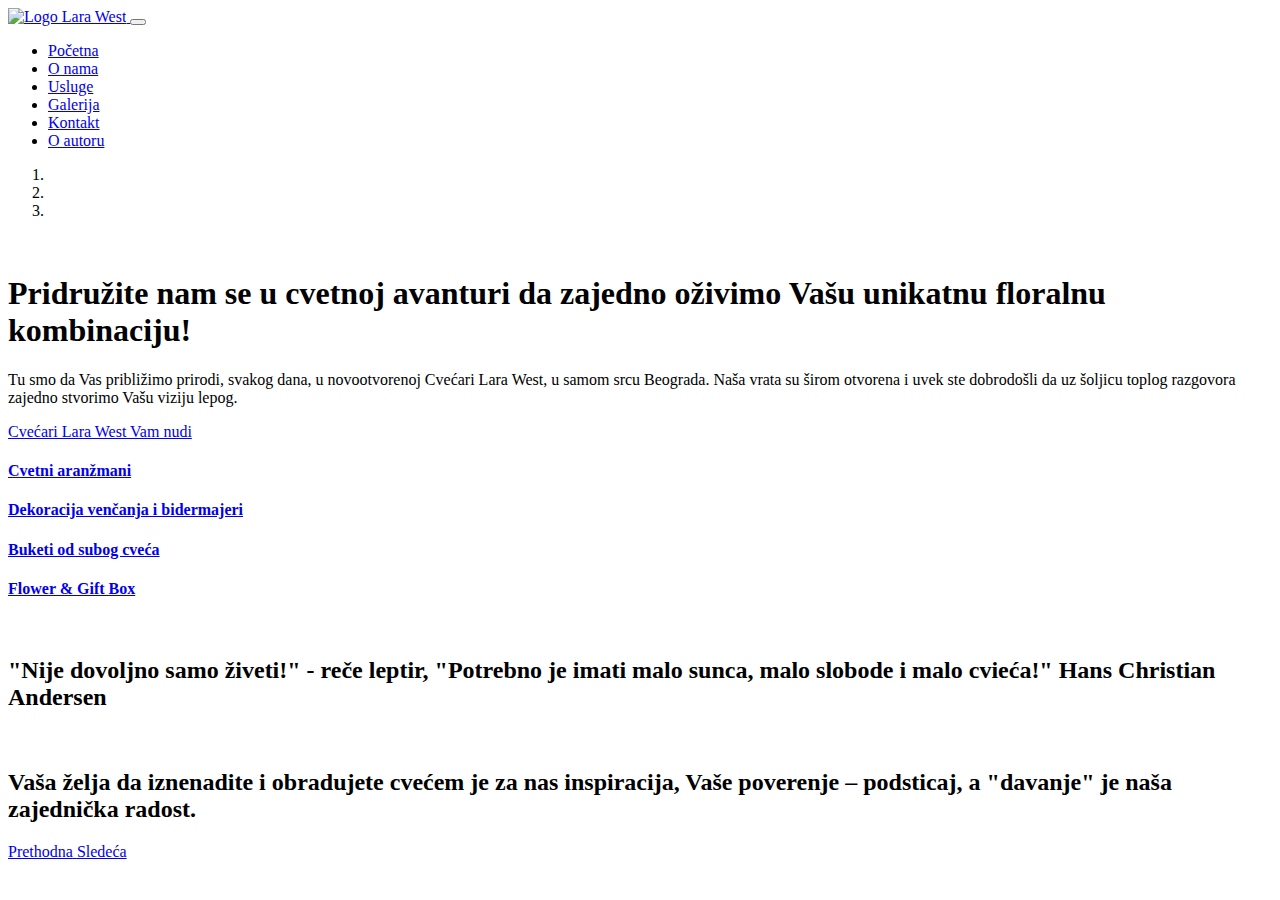
==== index.html @ 6ae7d9fc "Add files via upload" ====
<!DOCTYPE html>
<html lang = "sr">
    <head>
        <!-- {meta tags} -->
		<meta charset = "utf-8" />
		<meta name = "viewport" content = "width = device-width, initial-scale = 1.0" />
		<meta name = "description" content = "Pridružite nam se u cvetnoj avanturi da zajedno oživimo Vašu unikatnu floralnu kombinaciju koja će preneti Vašu poruku." />
		<meta name = "keywords" content = "Lara West, cvećara, cveće, Beograd, dekoracija, buketi" /> 
		<meta name = "author" content = "Jovana Kurtić" />
		<!-- Shortcut Icon -->
		<link rel = "shortcut icon" href = "assets/img/shortcut-icon.ico" />
        <!-- Bootstrap CSS -->
        <link rel = "stylesheet" href = "https://cdn.jsdelivr.net/npm/bootstrap@4.5.3/dist/css/bootstrap.min.css" integrity = "sha384-TX8t27EcRE3e/ihU7zmQxVncDAy5uIKz4rEkgIXeMed4M0jlfIDPvg6uqKI2xXr2" crossorigin = "anonymous" />
		<!-- Template CSS -->
		<link rel = "stylesheet" type = "text/css" href = "assets/css/style.css" />
		<link rel = "stylesheet" type = "text/css" href = "assets/css/responsive.css" />
		<!-- Title -->
		<title>Cvećara Lara West: Početna</title>
    </head>
    <body>
		<!-- Header -->
		<header id = "header" class = "w-100 position-absolute z-index2">
			<div class = "navbar navbar-inverse d-flex flex-row flex-wrap align-items-center justify-content-center" role = "navigation">
				<div class = "navbar-header position-relative d-flex flex-row align-items-center justify-content-between">
					<a class = "position-absolute navbar-brand" href = "#">
						<img src = "assets/img/logo.png" alt = "Logo Lara West" />
					</a>
					<button type = "button" class = "d-none navbar-toggle" data-toggle = "collapse" data-target = "#menu">    
						<span class = "navbar-toggler-icon"></span>
					</button>    
				</div>
				<div id = "menu" class = "d-block navbar-collapse collapse w-100 h-100 d-flex flex-row align-items-center justify-content-center show">
					<ul class = "navbar-nav nav w-100 h-100 d-flex flex-row flex-wrap align-items-center justify-content-center font-weight-bold text-center">
						<li class = "nav-item"><a class = "nav-link" href = "#">Početna</a>
						<li class = "nav-item mx-4 mx-md-5"><a class = "nav-link" href = "o-nama.html">O nama</a>
					  	<li class = "nav-item"><a class = "nav-link" href = "usluge.html">Usluge</a></li>
					  	<li class = "nav-item mx-4 mx-md-5"><a class = "nav-link" href = "galerija.html">Galerija</a></li>
						<li class = "nav-item mr-4 mr-md-5"><a class = "nav-link" href = "kontakt.html">Kontakt</a>
						<li class = "nav-item"><a class = "nav-link" target = "_blank" href = "https://jovana49.github.io/JovanaKurtic/">O autoru</a>
					</ul>
				</div>
			</div>
		</header>

		<!-- Slajder -->
		<main class = "w-100 p-0">
			<div id = "carouselExampleCaptions" class = "carousel slide" data-ride = "carousel">
				<ol class = "carousel-indicators">
					<li data-target = "#carouselExampleCaptions" data-slide-to = "0" class = "active"></li>
				  	<li data-target = "#carouselExampleCaptions" data-slide-to = "1" class = "mx-3"></li>
				  	<li data-target = "#carouselExampleCaptions" data-slide-to = "2"></li>
				</ol>
				<div class = "carousel-inner">
					<!-- Slide 1 -->
				  	<div class = "carousel-item active">
						<img src = "assets/img/slide1.jpg" class = "d-block img-fluid" alt = "" />
						<div class = "carousel-caption">
							<h1 class = "DancingScript black font-60">Pridružite nam se u cvetnoj avanturi da zajedno oživimo Vašu unikatnu floralnu kombinaciju!</h1>
							<p class = "black font-21">Tu smo da Vas približimo prirodi, svakog dana, u novootvorenoj Cvećari Lara West, u samom srcu Beograda. Naša vrata su širom otvorena i uvek ste dobrodošli da uz šoljicu toplog razgovora zajedno stvorimo Vašu viziju lepog.</p>
							<p>
								<a class = "btn font-weight-bold font-21" data-toggle = "collapse" href = "#collapseExample" role = "button" aria-expanded = "false" aria-controls = "collapseExample">Cvećari Lara West Vam nudi</a>
							</p>
							<div class = "collapse position-relative" id = "collapseExample">
								<div class = "card card-body bg-transparent">
									<div class = "container-fluid">
										<section class = "row-12 d-flex flex-row flex-wrap align-items-center justify-content-center">
											<article class = "col-12 col-md-10 col-lg-3">
												<a class = "h-100 d-flex flex-row align-items-center justify-content-center" href = "usluge.html">
													<h4 class = "w-100">Cvetni aranžmani</h4>
												</a>
											</article>
											<article class = "col-12 col-md-10 col-lg-3">
												<a class = "h-100 d-flex flex-row align-items-center justify-content-center" href = "usluge.html">
													<h4 class = "w-100">Dekoracija venčanja i bidermajeri</h4>
												</a>
											</article>
											<article class = "col-12 col-md-10 col-lg-3">
												<a class = "h-100 d-flex flex-row align-items-center justify-content-center" href = "usluge.html">
													<h4 class = "w-100">Buketi od subog cveća</h4>
												</a>
											</article>
											<article class = "col-12 col-md-10 col-lg-3">
												<a class = "position-relative h-100 d-flex flex-row align-items-center justify-content-center" href = "usluge.html">
													<h4 class = "w-100 my-0">Flower &#38; Gift Box</h4>
												</a>
											</article>
										</section>
									</div>	
								</div>
							</div>
						</div>
				  	</div>
					<!-- Slide 2 -->
					<div class = "carousel-item">
						<img src = "assets/img/slide2.jpg" class = "d-block img-fluid" alt = "" />
						<div class = "carousel-caption">
							<h2>
								<span class = "blockquote black font-30">"Nije dovoljno samo živeti!" - reče leptir, "Potrebno je imati malo sunca, malo slobode i malo cvieća!"</span>
								<span class = "blockquote-footer mt-2 DancingScript black font-50">Hans Christian Andersen</span>
							</h2>
						</div>
					</div>
					<!-- Slide 3 -->
					<div class = "carousel-item">
						<img src = "assets/img/slide3.jpg" class = "d-block img-fluid" alt = "" />
						<div class = "carousel-caption">
							<h2 class = "black DancingScript font-60">Vaša želja da iznenadite i obradujete cvećem je za nas inspiracija, Vaše poverenje – podsticaj, a "davanje" je naša zajednička radost.</h2>
						</div>
					</div>
				</div>
				<a class = "carousel-control-prev" href = "#carouselExampleCaptions" role = "button" data-slide = "prev">
				  	<span class = "carousel-control-prev-icon" aria-hidden = "true"></span>
				  	<span class = "sr-only">Prethodna</span>
				</a>
				<a class = "carousel-control-next" href = "#carouselExampleCaptions" role = "button" data-slide = "next">
				  	<span class = "carousel-control-next-icon" aria-hidden = "true"></span>
				  	<span class = "sr-only">Sledeća</span>
				</a>
			</div>
		</main>

        <!-- Bootstrap JavaScript -->
        <script src = "https://code.jquery.com/jquery-3.5.1.slim.min.js" integrity = "sha384-DfXdz2htPH0lsSSs5nCTpuj/zy4C+OGpamoFVy38MVBnE+IbbVYUew+OrCXaRkfj" crossorigin = "anonymous"></script>
        <script src = "https://cdn.jsdelivr.net/npm/bootstrap@4.5.3/dist/js/bootstrap.bundle.min.js" integrity = "sha384-ho+j7jyWK8fNQe+A12Hb8AhRq26LrZ/JpcUGGOn+Y7RsweNrtN/tE3MoK7ZeZDyx" crossorigin = "anonymous"></script>
    </body>
</html>
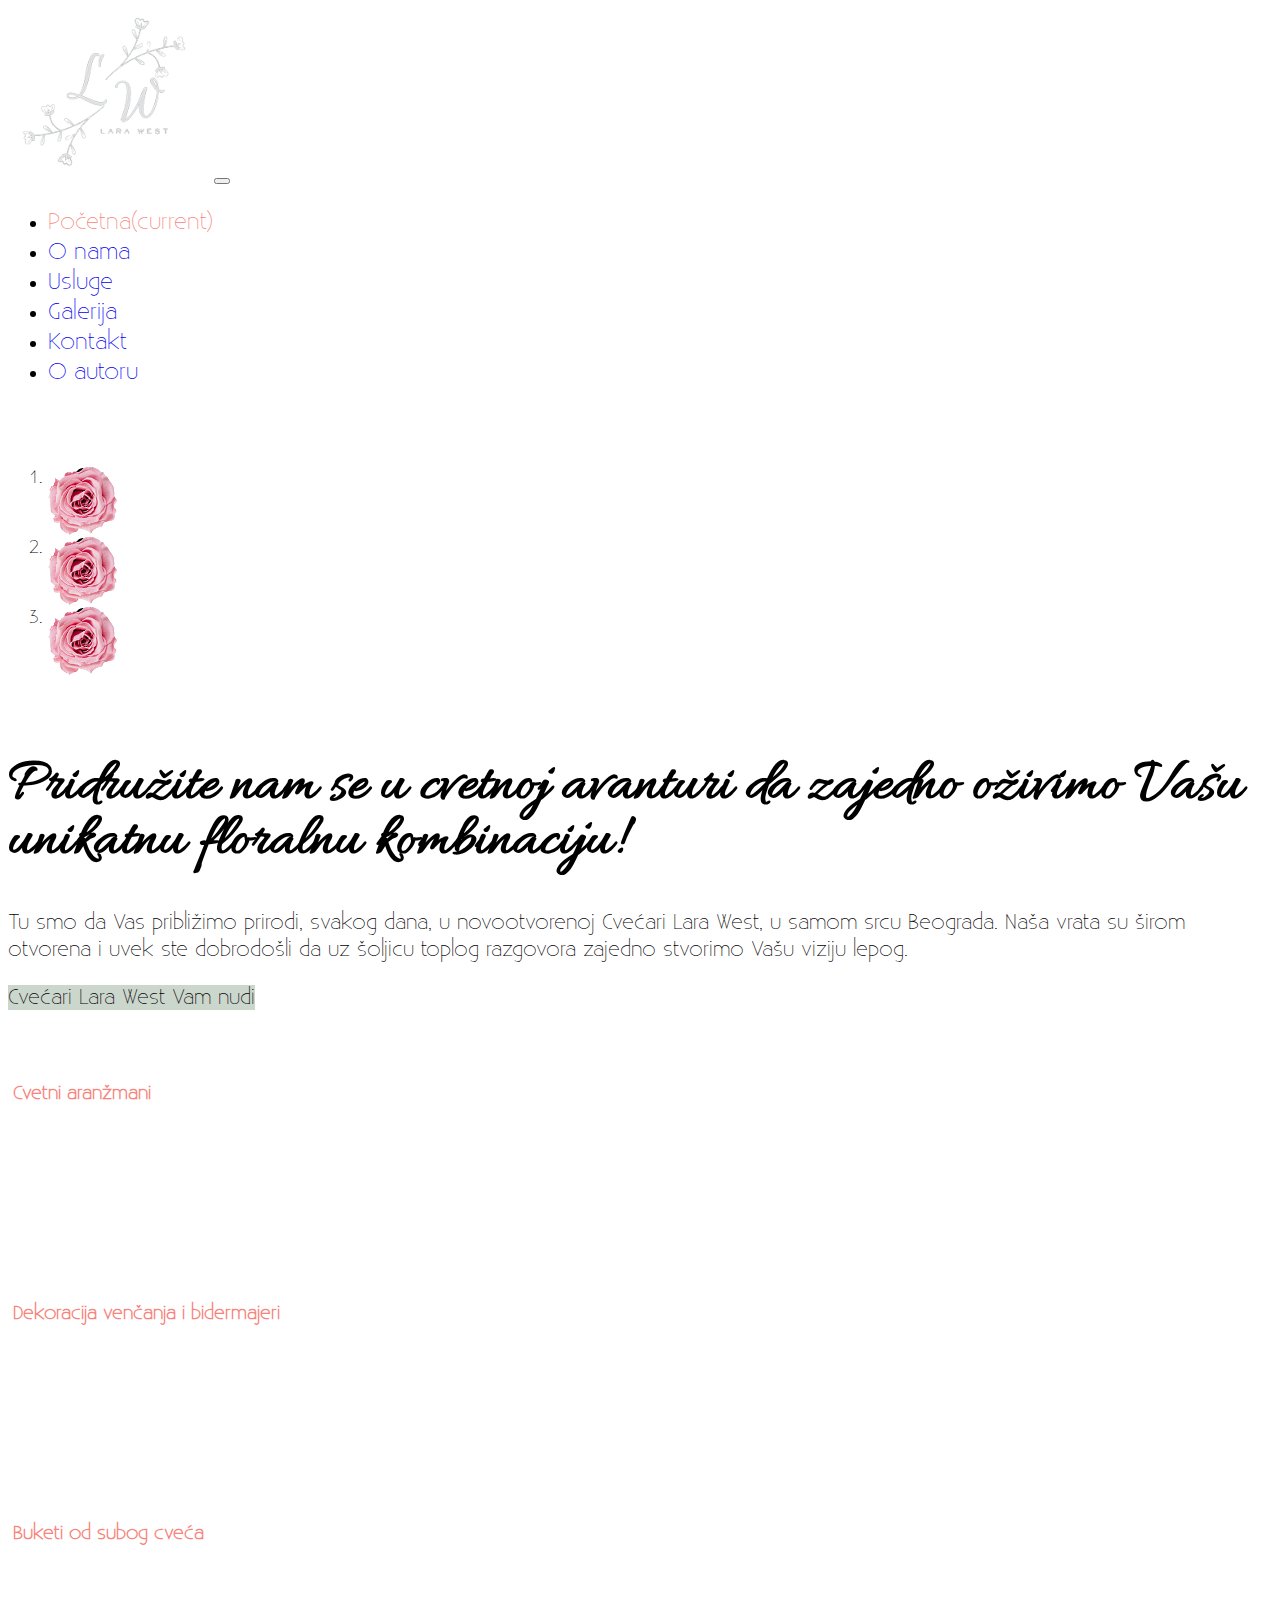
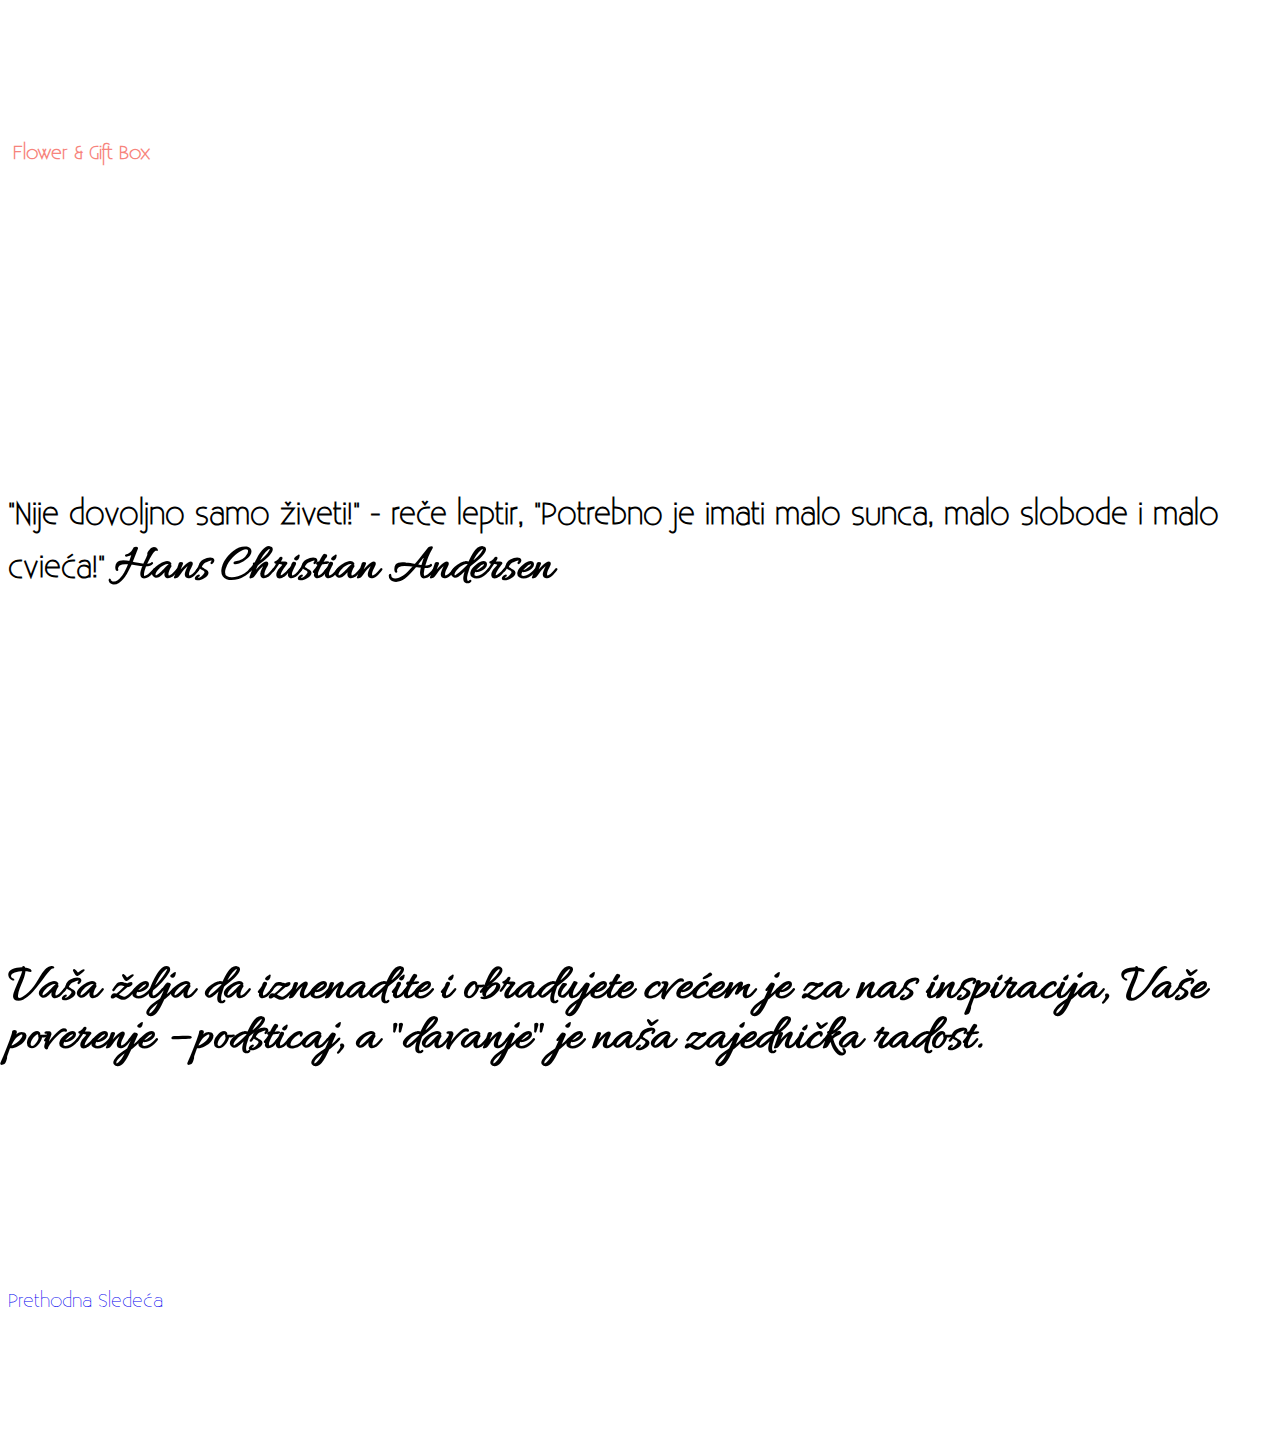
==== commit 7d9201bb: "Add files via upload" ====
--- a/index.html
+++ b/index.html
@@ -19,29 +19,39 @@
     </head>
     <body>
 		<!-- Header -->
-		<header id = "header" class = "w-100 position-absolute z-index2">
-			<div class = "navbar navbar-inverse d-flex flex-row flex-wrap align-items-center justify-content-center" role = "navigation">
-				<div class = "navbar-header position-relative d-flex flex-row align-items-center justify-content-between">
-					<a class = "position-absolute navbar-brand" href = "#">
-						<img src = "assets/img/logo.png" alt = "Logo Lara West" />
-					</a>
-					<button type = "button" class = "d-none navbar-toggle" data-toggle = "collapse" data-target = "#menu">    
-						<span class = "navbar-toggler-icon"></span>
-					</button>    
-				</div>
-				<div id = "menu" class = "d-block navbar-collapse collapse w-100 h-100 d-flex flex-row align-items-center justify-content-center show">
-					<ul class = "navbar-nav nav w-100 h-100 d-flex flex-row flex-wrap align-items-center justify-content-center font-weight-bold text-center">
-						<li class = "nav-item"><a class = "nav-link" href = "#">Početna</a>
-						<li class = "nav-item mx-4 mx-md-5"><a class = "nav-link" href = "o-nama.html">O nama</a>
-					  	<li class = "nav-item"><a class = "nav-link" href = "usluge.html">Usluge</a></li>
-					  	<li class = "nav-item mx-4 mx-md-5"><a class = "nav-link" href = "galerija.html">Galerija</a></li>
-						<li class = "nav-item mr-4 mr-md-5"><a class = "nav-link" href = "kontakt.html">Kontakt</a>
-						<li class = "nav-item"><a class = "nav-link" target = "_blank" href = "https://jovana49.github.io/JovanaKurtic/">O autoru</a>
+		<header class = "container-fluid px-0 pb-1 pb-lg-0">
+			<nav class = "navbar navbar-expand-lg navbar-light">
+				<a class = "navbar-brand ml-5 mt-3" href = "index.html">
+					<img src = "assets/img/logo.png" alt = "Logo Lara West" class = "img-fluid logo" />
+				</a>
+				<button class = "navbar-toggler" type = "button" data-toggle = "collapse" data-target = "#navbarNav" aria-controls = "navbarNav" aria-expanded = "false" aria-label = "Toggle navigation">
+					<span class = "navbar-toggler-icon"></span>
+				</button>
+				<div class = "collapse navbar-collapse" id = "navbarNav">
+					<ul class = "navbar-nav ml-auto pr-0 pr-lg-5 text-center">
+						<li class = "nav-item active">
+							<a class = "nav-link font-weight-bold" href = "#">Početna<span class = "sr-only">(current)</span></a>
+						</li>
+						<li class = "nav-item m-0 mx-lg-4">
+							<a class = "nav-link font-weight-bold" href = "o-nama.html">O nama</a>
+						</li>
+						<li class = "nav-item">
+							<a class = "nav-link font-weight-bold" href = "usluge.html">Usluge</a>
+						</li>
+						<li class = "nav-item m-0 mx-lg-4">
+							<a class = "nav-link font-weight-bold" href = "galerija.html">Galerija</a>
+						</li>
+						<li class = "nav-item">
+							<a class = "nav-link font-weight-bold" href = "kontakt.html">Kontakt</a>
+						</li>
+						<li class = "nav-item m-0 mx-lg-4">
+							<a class = "nav-link font-weight-bold" href = "https://jovana49.github.io/JovanaKurtic/">O autoru</a>
+						</li>
 					</ul>
 				</div>
-			</div>
+			</nav>
 		</header>
-
+		
 		<!-- Slajder -->
 		<main class = "w-100 p-0">
 			<div id = "carouselExampleCaptions" class = "carousel slide" data-ride = "carousel">
@@ -53,12 +63,12 @@
 				<div class = "carousel-inner">
 					<!-- Slide 1 -->
 				  	<div class = "carousel-item active">
-						<img src = "assets/img/slide1.jpg" class = "d-block img-fluid" alt = "" />
+						<img src = "assets/img/slide1.png" class = "d-block img-fluid" alt = "" />
 						<div class = "carousel-caption">
 							<h1 class = "DancingScript black font-60">Pridružite nam se u cvetnoj avanturi da zajedno oživimo Vašu unikatnu floralnu kombinaciju!</h1>
 							<p class = "black font-21">Tu smo da Vas približimo prirodi, svakog dana, u novootvorenoj Cvećari Lara West, u samom srcu Beograda. Naša vrata su širom otvorena i uvek ste dobrodošli da uz šoljicu toplog razgovora zajedno stvorimo Vašu viziju lepog.</p>
 							<p>
-								<a class = "btn font-weight-bold font-21" data-toggle = "collapse" href = "#collapseExample" role = "button" aria-expanded = "false" aria-controls = "collapseExample">Cvećari Lara West Vam nudi</a>
+								<a class = "btn btn-outline-light black font-weight-bold font-21" data-toggle = "collapse" href = "#collapseExample" role = "button" aria-expanded = "false" aria-controls = "collapseExample">Cvećari Lara West Vam nudi</a>
 							</p>
 							<div class = "collapse position-relative" id = "collapseExample">
 								<div class = "card card-body bg-transparent">
--- a/assets/css/style.css
+++ b/assets/css/style.css
@@ -0,0 +1,387 @@
+@import url('https://fonts.googleapis.com/css2?family=Allura&display=swap');
+
+@font-face {
+    src: url('../font/Existence-Light.otf');
+    font-family: ExistenceLight;
+}
+
+:root {
+    --black: rgb(0, 0, 0);
+    --grey: rgb(203, 214, 204);
+    --rose: rgb(247, 172, 153);
+    --green: rgb(153, 191, 163);
+    --green1: rgb(101, 148, 119);
+    --rose1: rgb(247, 132, 124);
+    --transparent: rgba(255, 255, 255, 0.8);
+}
+
+body {
+    font-family: ExistenceLight;
+    font-size: 19px;
+    font-weight: 500;
+}
+
+.DancingScript {
+    font-family: 'Allura', cursive;
+}
+
+a {
+    text-decoration: none !important;
+}
+
+.black {
+    color: var(--black);
+}
+
+.green {
+    color: var(--green);
+}
+
+.green:hover {
+    color: var(--green1);
+}
+
+.link-color:hover {
+    color: var(--rose);
+}
+
+.link-color {
+    color: var(--rose1);
+}
+
+.font-21 {
+    font-size: 21px;
+}
+
+.font-23 {
+    font-size: 23px;
+}
+
+.font-30 {
+    font-size: 30px;
+}
+
+.font-32 {
+    font-size: 32px;
+}
+
+.font-50 {
+    font-size: 50px;
+}
+
+.font-60 {
+    font-size: 60px;
+}
+
+.font-85 {
+    font-size: 85px;
+}
+
+.background {
+    background-repeat: no-repeat;
+    background-position: center;
+    background-size: cover;
+}
+
+.w-95 {
+    width: 95%;
+}
+
+.w-90 {
+    width: 90%;
+}
+
+.w-85 {
+    width: 85%;
+} 
+
+body > main, #contact {
+    padding-top: 40px !important;
+    padding-bottom: 120px;
+}
+
+#services h4 {
+    line-height: 45px;
+}
+
+/* Header */
+
+.logo {
+    width: 200px !important;
+}
+
+ul.ul-font a { 
+    font-size: 25px !important;
+}
+
+.nav-item > a {
+    font-size: 23px !important;
+}
+
+.navbar-collapse > .navbar-nav * {
+    padding: 0 !important;
+}
+
+li.active a, li.nav-item a:hover {
+    color: var(--rose1) !important;
+}
+
+/* Početna */
+
+h1 {
+    line-height: 55px;
+}
+
+.carousel-item > img {
+    height: 100vh;
+}
+
+.carousel .btn {
+    background-color: var(--grey) !important;
+}
+
+.carousel .btn:hover, .carousel article a {
+    color: var(--rose1) !important;
+}
+
+.carousel article a:hover h4 {
+    color: var(--green);
+}
+
+.carousel-item:first-child .carousel-caption {
+    margin-bottom: 15vh;
+}
+
+.carousel-item:last-child .carousel-caption h2 {
+    line-height: 55px;
+} 
+
+.carousel-item:nth-child(2) .carousel-caption, .carousel-item:last-child .carousel-caption  {
+    margin-bottom: 33vh;
+} 
+
+.carousel-indicators li, .icon {
+    width: 70px;
+    height: 70px;
+    background-image: url('../img/slider-indicators.png');
+    background-size: cover;
+    background-color: transparent;
+}
+
+.card-body article {
+    height: 220px !important;
+    padding: 0 5px !important;
+}
+
+.card-body a {
+    padding: 20px;
+}
+
+.card-body article h4 {
+    margin-bottom: 0 !important;
+}
+
+.blockquote {
+    line-height: 43px;
+}
+
+.blockquote-footer2 {
+    font-size: 25px;
+}
+
+/* O nama */
+
+header > h2 {
+    color: var(--grey);
+    top: -60px;
+}
+
+header > h3 {
+    line-height: 45px !important;
+}
+
+main > section > header {
+    margin-bottom: 70px;
+}
+
+.rose-1::before {
+    width: 250px;
+    height: 150px;
+    content: "";
+    margin: 0 auto 40px;
+    display: block;
+    background-image: url('../img/ruza1.png');
+    background-repeat: no-repeat;
+    background-position: center;
+    background-size: cover;
+}
+
+.rose-2::before {
+    width: 120px;
+    height: 120px;
+    content: "";
+    margin-bottom: 55px;
+    display: block;
+    background-image: url('../img/ruza2.png');
+    background-repeat: no-repeat;
+    background-position: center;
+    background-size: cover;
+}
+
+figcaption > p {
+    font-size: 38px;
+}
+
+.bottom-1 {
+    bottom: 4vh;
+}
+
+.bottom-2 {
+    bottom: 28vh;
+}
+
+.right {
+    right: 15%;
+}
+
+.left {
+    left: 10%;
+}
+
+p.font-32 {
+    line-height: 27px;
+}
+
+.divider {
+    padding: 40px 0 20px !important;
+    background-image: url('../img/divider.jpg');
+    background-attachment: fixed;
+}
+
+.divider::before, .divider::after {
+    width: 80%;
+    height: 1px;
+    position: relative;
+    content: "";
+    display: block;
+    background-color: var(--black);
+}
+
+.divider::before {
+    top: -60px;
+} 
+
+.divider::after {
+    bottom: -40px;
+}
+
+.leaf {
+    width: 100px;
+    height: 100px;
+    top: 23%;
+    right: -35px;
+    background-image: url('../img/list.png');
+    background-size: 100px 100px !important;
+}
+
+/* Usluge */
+
+#services > article > * {
+    height: 400px;
+}
+
+#services > article {
+    margin-bottom: 5px;
+}
+
+#services > article p.w-95 {
+    font-size: 21px !important;
+}
+
+#services img {
+    width: 90%;
+}
+
+#services > article:last-child {
+    margin-bottom: 0;
+}
+
+.modal-content {
+    background-color: var(--transparent); 
+}
+
+h5.modal-title {
+    font-size: 30px !important;
+    color: var(--rose1);
+}
+
+#services button {
+    background-color: var(--green);
+}
+
+button.close {
+    font-size: 30px !important;
+    background-color: transparent !important;
+}
+
+/* Galerija */
+
+.margin-left {
+    margin-left: 20%;
+}
+
+.top-left {
+    left: -5%;
+    top: 22%;
+    width: 27% !important;
+    background-image: url('../img/pink.png');
+    background-size: 100%;
+}
+
+.top-left > h5 {
+    line-height: 55px;
+}
+
+.gallery-text {
+    font-size: 26px;
+    line-height: 34px;
+}
+
+.border {
+    border-width: 2px !important;
+}
+
+/* Kontakt */
+
+textarea {
+    height: 180px !important;
+}
+
+form > button {
+    width: 120px !important;
+}
+
+/* Footer */
+
+footer {
+    background-color: var(--grey);
+}
+
+footer.footer1 .font-21 {
+    font-size: 21x !important;
+}
+
+footer.footer1 a {
+    font-size: 20.5px !important;
+}
+
+form button {
+    background-color: var(--green) !important;
+}
+
+textarea:active, input:active, textarea:focus, input:focus {
+    outline:0px !important;
+    -webkit-appearance:none;
+    box-shadow: none !important;
+    border-color: var(--green) !important;
+}--- a/assets/css/responsive.css
+++ b/assets/css/responsive.css
@@ -0,0 +1,405 @@
+@media screen and (max-width: 1700px) {
+    .font-23 {
+        font-size: 21px !important;
+    }
+}
+
+@media screen and (max-width: 1510px) {
+    .bottom-1 {
+        bottom: 2vh;
+    }
+
+    .bottom-2 {
+        bottom: 20vh;
+    }
+}
+
+@media screen and (max-width: 1450px) {
+    .left {
+        left: 3%;
+    }
+
+    .bottom-2 {
+        bottom: 15vh;
+    }
+
+    .top-left {
+        top: 12%;
+    }
+
+    .top-left > h5 {
+        font-size: 60px;
+        line-height: 45px;
+    }
+
+    .gallery-text {
+        font-size: 24px;
+        line-height: 30px;
+    }
+}
+
+@media screen and (max-width: 1350px) {
+    .carousel-item:last-child .carousel-caption  {
+        margin-bottom: 25vh;
+    } 
+}
+
+@media screen and (max-width: 1300px) {
+    .carousel-inner .collapse, .card {
+        width: 80vw !important;
+    }
+
+    .carousel-inner .collapse {
+        left: -5vw;
+    }
+
+    .carousel-item:last-child .carousel-caption > h2 {
+        font-size: 50px !important;
+        line-height: 50px;
+    } 
+}
+
+@media screen and (max-width: 1200px) {
+    .rose-2 {
+        top: -50px;
+    }
+
+    .rose-1 > p {
+        font-size: 27px !important;
+    }
+
+    .bg-color2 {
+        background-color:  rgb(235, 240, 237);
+    }
+
+    .bg-color1 {
+        background-color: rgb(153, 191, 163);
+    }
+
+    #services > article > * {
+        height: 450px;
+    }
+
+    .margin-top {
+        margin-top: 50px;
+    }
+}
+
+@media screen and (max-width: 992px) {
+    .nav-item > a {
+        font-size: 20px !important;
+    }
+
+    .card-body article {
+        height: auto !important;
+    }
+
+    .bottom-2 {
+        bottom: 10vh;
+    }
+
+    .right {
+        right: 5%;
+    }
+    
+    .left {
+        left: 3%;
+    }
+
+    .margin-left {
+        margin-left: 0;
+    }
+
+    .top-left {
+        width: 55% !important;
+        position: relative !important;
+        top: 0;
+        left: 0;
+    }
+
+    .top-left > h5 {
+        font-size: 50px;
+        line-height: 37px;
+    }
+}
+
+@media screen and (max-width: 900px) {
+    #services > article > * {
+        height: 400px;
+    }
+
+    #services > article p.w-95 {
+        width: 100% !important;
+        font-size: 19px !important;
+    }
+
+    .rose-1 > p {
+        font-size: 25px !important;
+    }
+
+    form button {
+        font-size: 19px !important;
+    }
+}
+
+@media screen and (max-width: 850px) {
+    h1 {
+        font-size: 50px !important;
+        line-height: 50px;
+    }
+}
+
+@media screen and (max-width: 800px) {
+    #services .btn-outline-light {
+        font-size: 19px;
+    }
+}
+
+@media screen and (max-width: 768px) {
+    .d-none {
+        display: none !important;
+    }
+
+    main > section > header {
+        margin-bottom: 50px;
+    }
+
+    #services > article {
+        margin-bottom: 0;
+    }
+
+    #services > article > :nth-child(2), #services > article > :nth-child(3) {
+        height: 300px;
+    }
+
+    #services > article > :first-child, #services > article > :last-child {
+        height: auto;
+    }
+
+    .rose-2 {
+        top: 0;
+    }
+
+    figure.col-md-5 {
+        width: 80% !important;
+    }
+
+    figure.col-md-5 > .right {
+        right: 5% !important;
+    }
+
+    #services img {
+        width: 80%;
+        margin: 20px 0 !important;
+    }
+
+    .bottom-2 {
+        bottom: 18vh;
+    }
+
+    .right {
+        right: 30%;
+    }
+    
+    .left {
+        left: 25%;
+    }
+
+    label {
+        font-size: 17px;
+    }
+}
+
+@media screen and (max-width: 695px) {
+    .carousel-item:nth-child(2) .carousel-caption, .carousel-item:last-child .carousel-caption  {
+        margin-bottom: 25vh;
+    }
+
+    .blockquote-2 {
+        line-height: 40px;
+        font-size: 43px !important;
+    }
+
+    .blockquote-footer2 {
+        font-size: 20px;
+    }
+}
+
+@media screen and (max-width: 640px) {
+    .top-left {
+        width: 90% !important;
+    }
+
+    #about-us .row-12 {
+        width: 85% !important;
+    }
+
+    .carousel-item:last-child .carousel-caption h2 {
+        line-height: 50px;
+        font-size: 50px !important;
+    } 
+}
+
+@media screen and (max-width: 600px) {
+    #contact h4 {
+        line-height: 40px;
+        font-size: 42px !important;
+    }
+
+    .rose-1 > p {
+        font-size: 21px !important;
+    }
+
+    .carousel-item:nth-child(2) .carousel-caption {
+        margin-bottom: 30vh;
+    }
+
+    .carousel-item:nth-child(2) .carousel-caption h2 .blockquote {
+        font-size: 26px !important;
+    } 
+
+    .carousel-item:nth-child(2) .carousel-caption h2 .blockquote-footer {
+        font-size: 40px !important;
+    } 
+
+    .gallery-text {
+        font-size: 22px;
+        line-height: 30px;
+    }
+
+    .gallery-text > span {
+        font-size: 45px !important;
+    }
+
+    footer.footer1 a {
+        font-size: 19px !important;
+    }
+}
+
+@media screen and (max-width: 580px) {
+    .modal-content {
+        width: 85vw !important;
+        margin: 0 auto;
+    }
+
+    footer p.font-21, footer.footer1 .font-21 {
+        font-size: 19px !important;
+    }
+}
+
+@media screen and (max-width: 556px) {
+    .font-85 {
+        font-size: 70px !important;
+    }
+
+    h3.font-60 {
+        font-size: 45px !important;
+    }
+
+    header > h2 {
+        top: -50px;
+    }
+
+    .font-23 {
+        width: 100% !important;
+        font-size: 18px !important;
+    }
+}
+
+@media screen and (max-width: 500px) {
+    #services {
+        width: 90% !important;
+    }
+
+    #services > article > :nth-child(2), #services > article > :nth-child(3) {
+        height: auto !important;
+        padding: 50px 10px;
+    }
+
+    #services img {
+        width: 100%;
+    }
+
+    footer .nav {
+        flex-direction: column !important;
+    }
+
+    footer .nav li {
+        margin: 0 !important;
+    }
+
+    footer.footer1 a, footer a {
+        font-size: 17px !important;
+    }
+}
+
+@media screen and (max-width: 500px) {
+    .navbar-brand {
+        margin-left: 20px !important;
+    }
+
+    .carousel-item:last-child .carousel-caption {
+        margin-bottom: 20vh;
+    } 
+
+    .carousel-item:last-child .carousel-caption h2 {
+        font-size: 40px !important;
+        line-height: 37px;
+    } 
+}
+
+@media screen and (max-width: 480px) {
+    figure.col-md-5 {
+        width: 90% !important;
+    }
+
+    figure.col-md-5 > .right {
+        right: 5% !important;
+        bottom: 3% !important;
+    }
+
+    .bottom-2 {
+        bottom: 10vh;
+    }
+
+    .gallery-text {
+        font-size: 18px ;
+        line-height: 23px;
+    }
+}
+
+@media screen and (max-width: 450px) {
+    .logo {
+        width: 180px !important;
+    }
+
+    .carousel-item:nth-child(2) .carousel-caption {
+        margin-bottom: 18vh;
+    }  
+
+    .carousel-item:nth-child(2) .carousel-caption h2 .blockquote {
+        font-size: 24px !important;
+        line-height: 27px;
+    } 
+
+    .carousel-item:nth-child(2) .carousel-caption h2 .blockquote-footer {
+        font-size: 35px !important;
+    } 
+
+    .modal-body {
+        font-size: 17px;
+    }
+}
+
+@media screen and (max-width: 400px) {
+    #services h4 {
+        font-size: 45px !important;
+        line-height: 35px !important;
+    }
+}
+
+@media screen and (max-width: 370px) {
+    footer p.font-21, footer.footer1 .font-21 {
+        font-size: 17px !important;
+    }
+}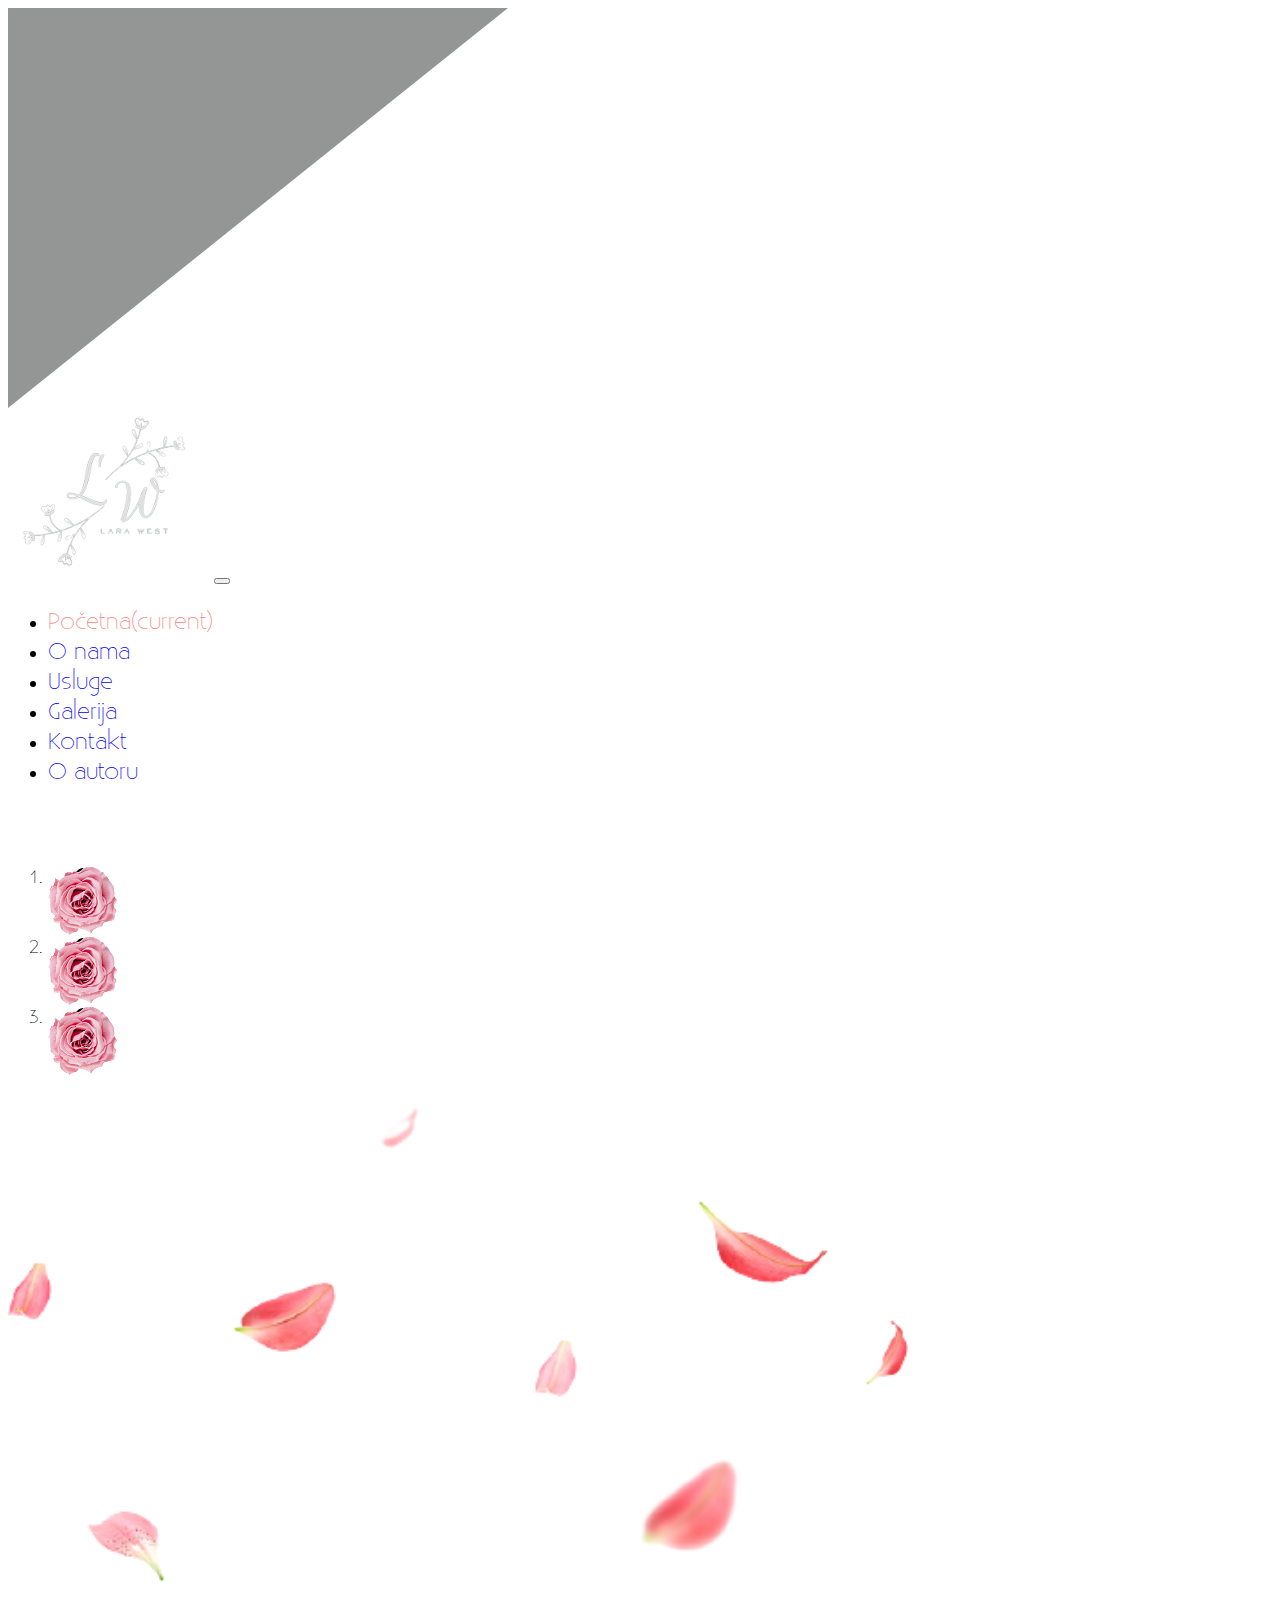
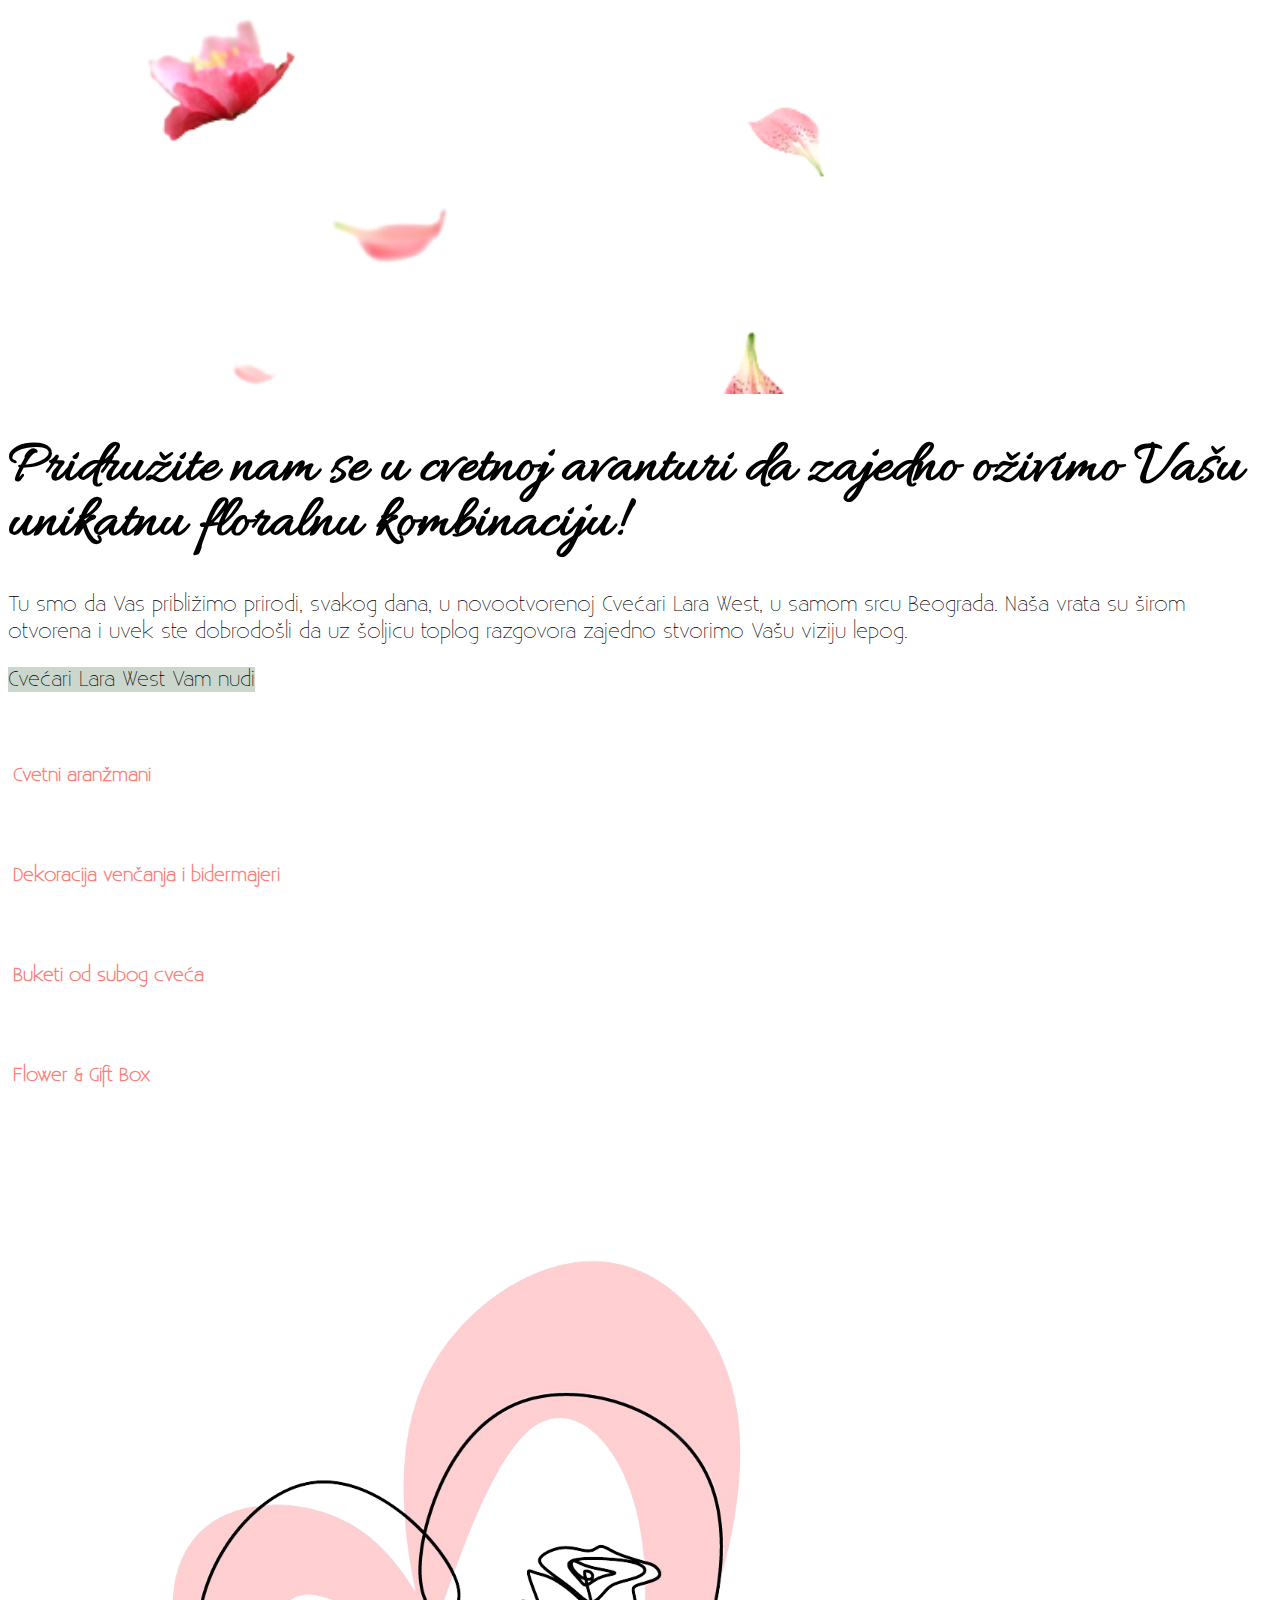
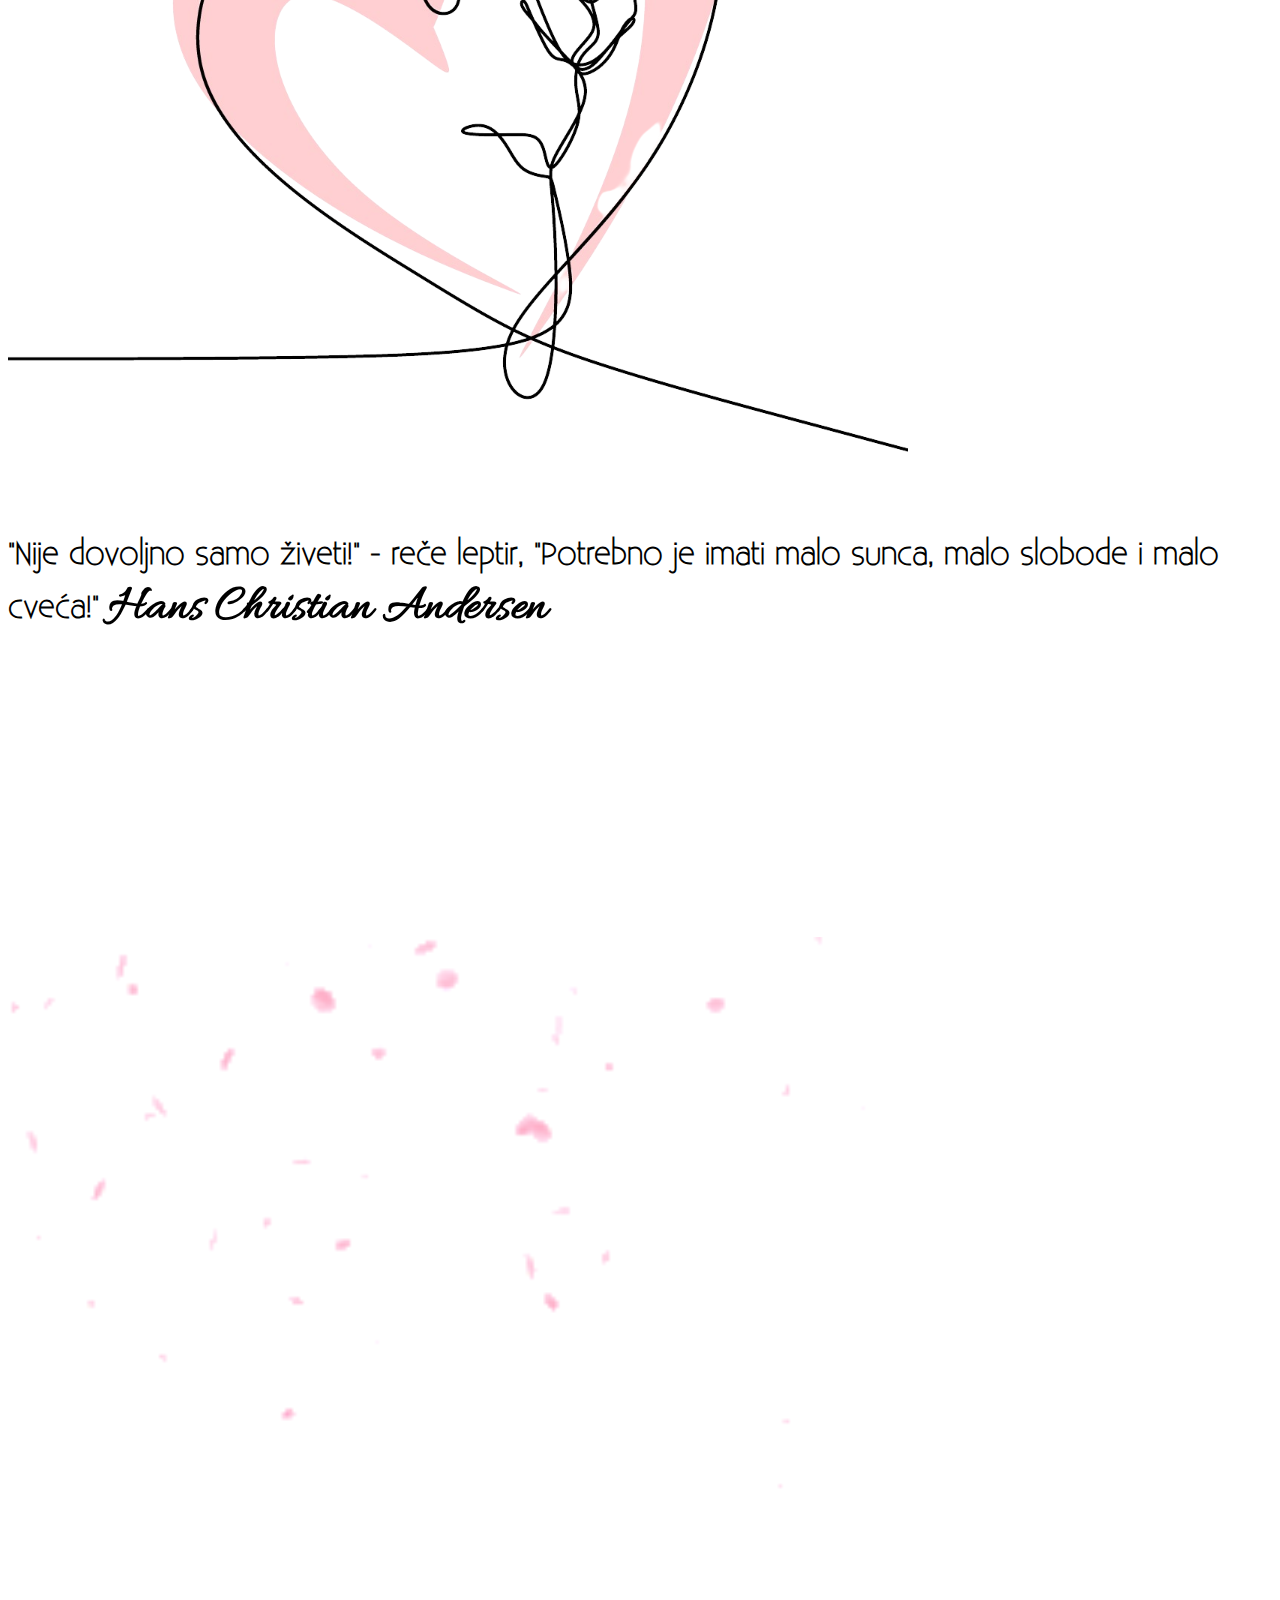
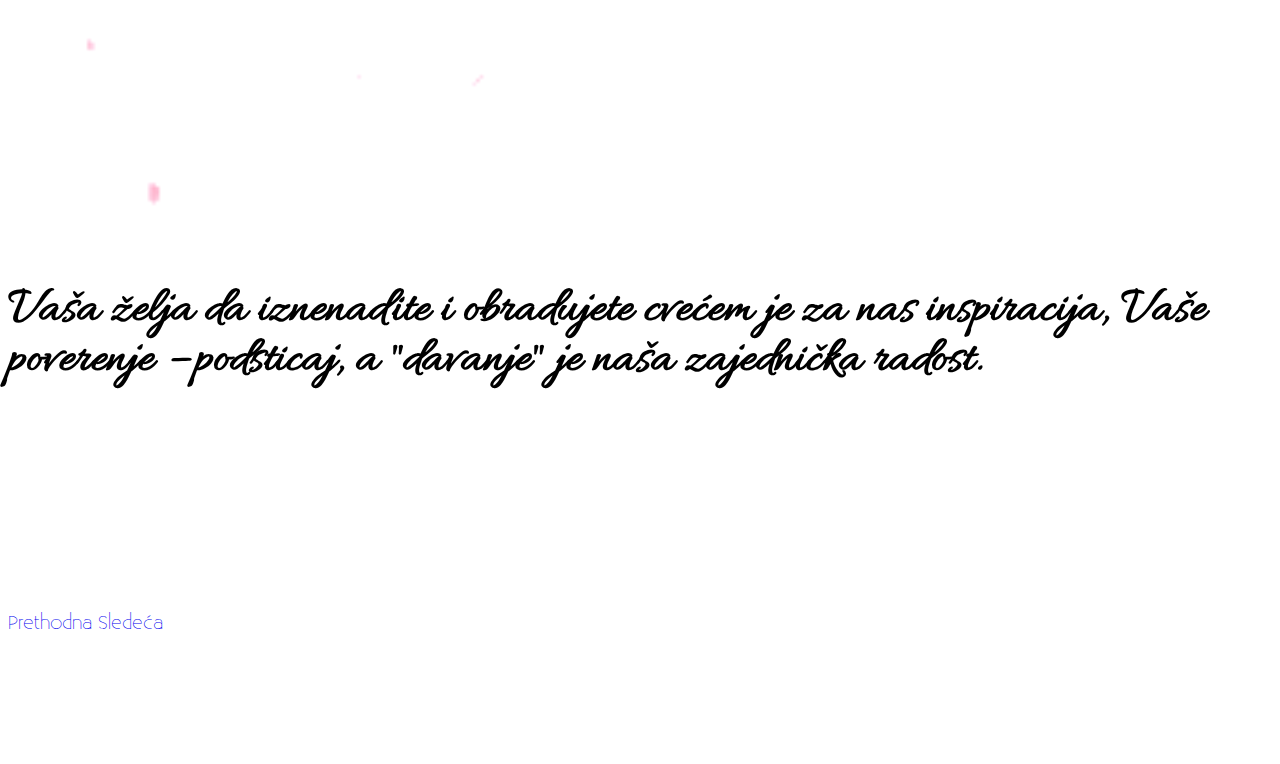
==== commit b639cbca: "Add files via upload" ====
--- a/index.html
+++ b/index.html
@@ -19,7 +19,8 @@
     </head>
     <body>
 		<!-- Header -->
-		<header class = "container-fluid px-0 pb-1 pb-lg-0">
+		<header class = "container-fluid position-relative px-0 pb-1 pb-lg-0 z-2">
+			<div class = "logo-background position-absolute"></div>
 			<nav class = "navbar navbar-expand-lg navbar-light">
 				<a class = "navbar-brand ml-5 mt-3" href = "index.html">
 					<img src = "assets/img/logo.png" alt = "Logo Lara West" class = "img-fluid logo" />
@@ -63,14 +64,14 @@
 				<div class = "carousel-inner">
 					<!-- Slide 1 -->
 				  	<div class = "carousel-item active">
-						<img src = "assets/img/slide1.png" class = "d-block img-fluid" alt = "" />
+						<img src = "assets/img/slide1.png" class = "d-block m-auto img-fluid" alt = "Latice ruža" />
 						<div class = "carousel-caption">
 							<h1 class = "DancingScript black font-60">Pridružite nam se u cvetnoj avanturi da zajedno oživimo Vašu unikatnu floralnu kombinaciju!</h1>
 							<p class = "black font-21">Tu smo da Vas približimo prirodi, svakog dana, u novootvorenoj Cvećari Lara West, u samom srcu Beograda. Naša vrata su širom otvorena i uvek ste dobrodošli da uz šoljicu toplog razgovora zajedno stvorimo Vašu viziju lepog.</p>
 							<p>
 								<a class = "btn btn-outline-light black font-weight-bold font-21" data-toggle = "collapse" href = "#collapseExample" role = "button" aria-expanded = "false" aria-controls = "collapseExample">Cvećari Lara West Vam nudi</a>
 							</p>
-							<div class = "collapse position-relative" id = "collapseExample">
+							<div class = "collapse show position-relative" id = "collapseExample">
 								<div class = "card card-body bg-transparent">
 									<div class = "container-fluid">
 										<section class = "row-12 d-flex flex-row flex-wrap align-items-center justify-content-center">
@@ -102,17 +103,17 @@
 				  	</div>
 					<!-- Slide 2 -->
 					<div class = "carousel-item">
-						<img src = "assets/img/slide2.jpg" class = "d-block img-fluid" alt = "" />
+						<img src = "assets/img/slide2.png" class = "d-block m-auto img-fluid" alt = "Crtež srca i ruže" />
 						<div class = "carousel-caption">
 							<h2>
-								<span class = "blockquote black font-30">"Nije dovoljno samo živeti!" - reče leptir, "Potrebno je imati malo sunca, malo slobode i malo cvieća!"</span>
+								<span class = "blockquote mark black font-30">"Nije dovoljno samo živeti!" - reče leptir, "Potrebno je imati malo sunca, malo slobode i malo cveća!"</span>
 								<span class = "blockquote-footer mt-2 DancingScript black font-50">Hans Christian Andersen</span>
 							</h2>
 						</div>
 					</div>
 					<!-- Slide 3 -->
 					<div class = "carousel-item">
-						<img src = "assets/img/slide3.jpg" class = "d-block img-fluid" alt = "" />
+						<img src = "assets/img/slide3.gif" class = "d-block m-auto img-fluid" alt = "Padanje latica GIF" />
 						<div class = "carousel-caption">
 							<h2 class = "black DancingScript font-60">Vaša želja da iznenadite i obradujete cvećem je za nas inspiracija, Vaše poverenje – podsticaj, a "davanje" je naša zajednička radost.</h2>
 						</div>
--- a/assets/css/style.css
+++ b/assets/css/style.css
@@ -13,12 +13,14 @@
     --green1: rgb(101, 148, 119);
     --rose1: rgb(247, 132, 124);
     --transparent: rgba(255, 255, 255, 0.8);
+    --darkGrey: rgb(147, 150, 149);
 }
 
 body {
     font-family: ExistenceLight;
     font-size: 19px;
     font-weight: 500;
+    word-wrap: break-word;
 }
 
 .DancingScript {
@@ -46,7 +48,7 @@
 }
 
 .link-color {
-    color: var(--rose1);
+    color: var(--grey);
 }
 
 .font-21 {
@@ -126,13 +128,22 @@
     color: var(--rose1) !important;
 }
 
+.logo-background {
+    height: 400px;
+    width: 500px;
+    top: 0;
+    left: 0;
+    background-color: var(--darkGrey);
+    clip-path: polygon(0 0, 0% 100%, 100% 0);
+}
+
 /* Početna */
 
 h1 {
     line-height: 55px;
 }
 
-.carousel-item > img {
+.carousel img {
     height: 100vh;
 }
 
@@ -149,7 +160,7 @@
 }
 
 .carousel-item:first-child .carousel-caption {
-    margin-bottom: 15vh;
+    margin-bottom: 10vh;
 }
 
 .carousel-item:last-child .carousel-caption h2 {
@@ -169,7 +180,7 @@
 }
 
 .card-body article {
-    height: 220px !important;
+    height: auto !important;
     padding: 0 5px !important;
 }
 
@@ -361,10 +372,19 @@
     width: 120px !important;
 }
 
+.bg-image {
+    background-image: url('../img/kontakt.jpg');
+}
+
+i {
+    font-size: 30px !important;
+    cursor: pointer;
+}
+
 /* Footer */
 
 footer {
-    background-color: var(--grey);
+    background-color: var(--darkGrey);
 }
 
 footer.footer1 .font-21 {
--- a/assets/css/responsive.css
+++ b/assets/css/responsive.css
@@ -59,6 +59,12 @@
     } 
 }
 
+@media screen and (max-width: 1300px) {
+    #contact p.font-21 {
+        font-size: 20px !important;
+    }
+}
+
 @media screen and (max-width: 1200px) {
     .rose-2 {
         top: -50px;
@@ -90,8 +96,16 @@
         font-size: 20px !important;
     }
 
-    .card-body article {
-        height: auto !important;
+    #contact .w-75 {
+        width: 90% !important;
+    }
+
+    .card-body a {
+        padding: 10px;
+    }
+
+    .card-body h4 {
+        font-size: 21px;
     }
 
     .bottom-2 {
@@ -208,6 +222,10 @@
     label {
         font-size: 17px;
     }
+
+    .carousel .btn {
+        font-size: 19px !important;
+    }
 }
 
 @media screen and (max-width: 695px) {
@@ -238,6 +256,10 @@
         line-height: 50px;
         font-size: 50px !important;
     } 
+
+    .carousel p {
+        font-size: 19px !important;
+    }
 }
 
 @media screen and (max-width: 600px) {
@@ -246,6 +268,11 @@
         font-size: 42px !important;
     }
 
+    h1 {
+        font-size: 45px !important;
+        line-height: 40px;
+    }
+
     .rose-1 > p {
         font-size: 21px !important;
     }
@@ -272,6 +299,10 @@
     }
 
     footer.footer1 a {
+        font-size: 19px !important;
+    }
+
+    #contact p.font-21 {
         font-size: 19px !important;
     }
 }
@@ -307,6 +338,11 @@
 }
 
 @media screen and (max-width: 500px) {
+    .logo-background {
+        height: 400px;
+        width: 100%;
+    }
+
     #services {
         width: 90% !important;
     }
@@ -349,6 +385,15 @@
 }
 
 @media screen and (max-width: 480px) {
+    h1 {
+        font-size: 37px !important;
+        line-height: 30px;
+    }
+
+    .carousel p {
+        font-size: 17px !important;
+    }
+
     figure.col-md-5 {
         width: 90% !important;
     }
@@ -374,7 +419,7 @@
     }
 
     .carousel-item:nth-child(2) .carousel-caption {
-        margin-bottom: 18vh;
+        margin-bottom: 25vh;
     }  
 
     .carousel-item:nth-child(2) .carousel-caption h2 .blockquote {
@@ -388,6 +433,14 @@
 
     .modal-body {
         font-size: 17px;
+    }
+
+    #contact p.font-21, #contact p {
+        font-size: 18px !important;
+    }
+
+    .card-body article h4 {
+        font-size: 19px !important;
     }
 }
 
@@ -402,4 +455,24 @@
     footer p.font-21, footer.footer1 .font-21 {
         font-size: 17px !important;
     }
+
+    h1 {
+        font-size: 30px !important;
+        line-height: 22px;
+    }
+
+    .carousel p {
+        font-size: 16px !important;
+    }
+}
+
+@media screen and (max-width: 321px) {
+    h1 {
+        font-size: 30px !important;
+        line-height: 24px;
+    }
+
+    .carousel p {
+        font-size: 15px !important;
+    }
 }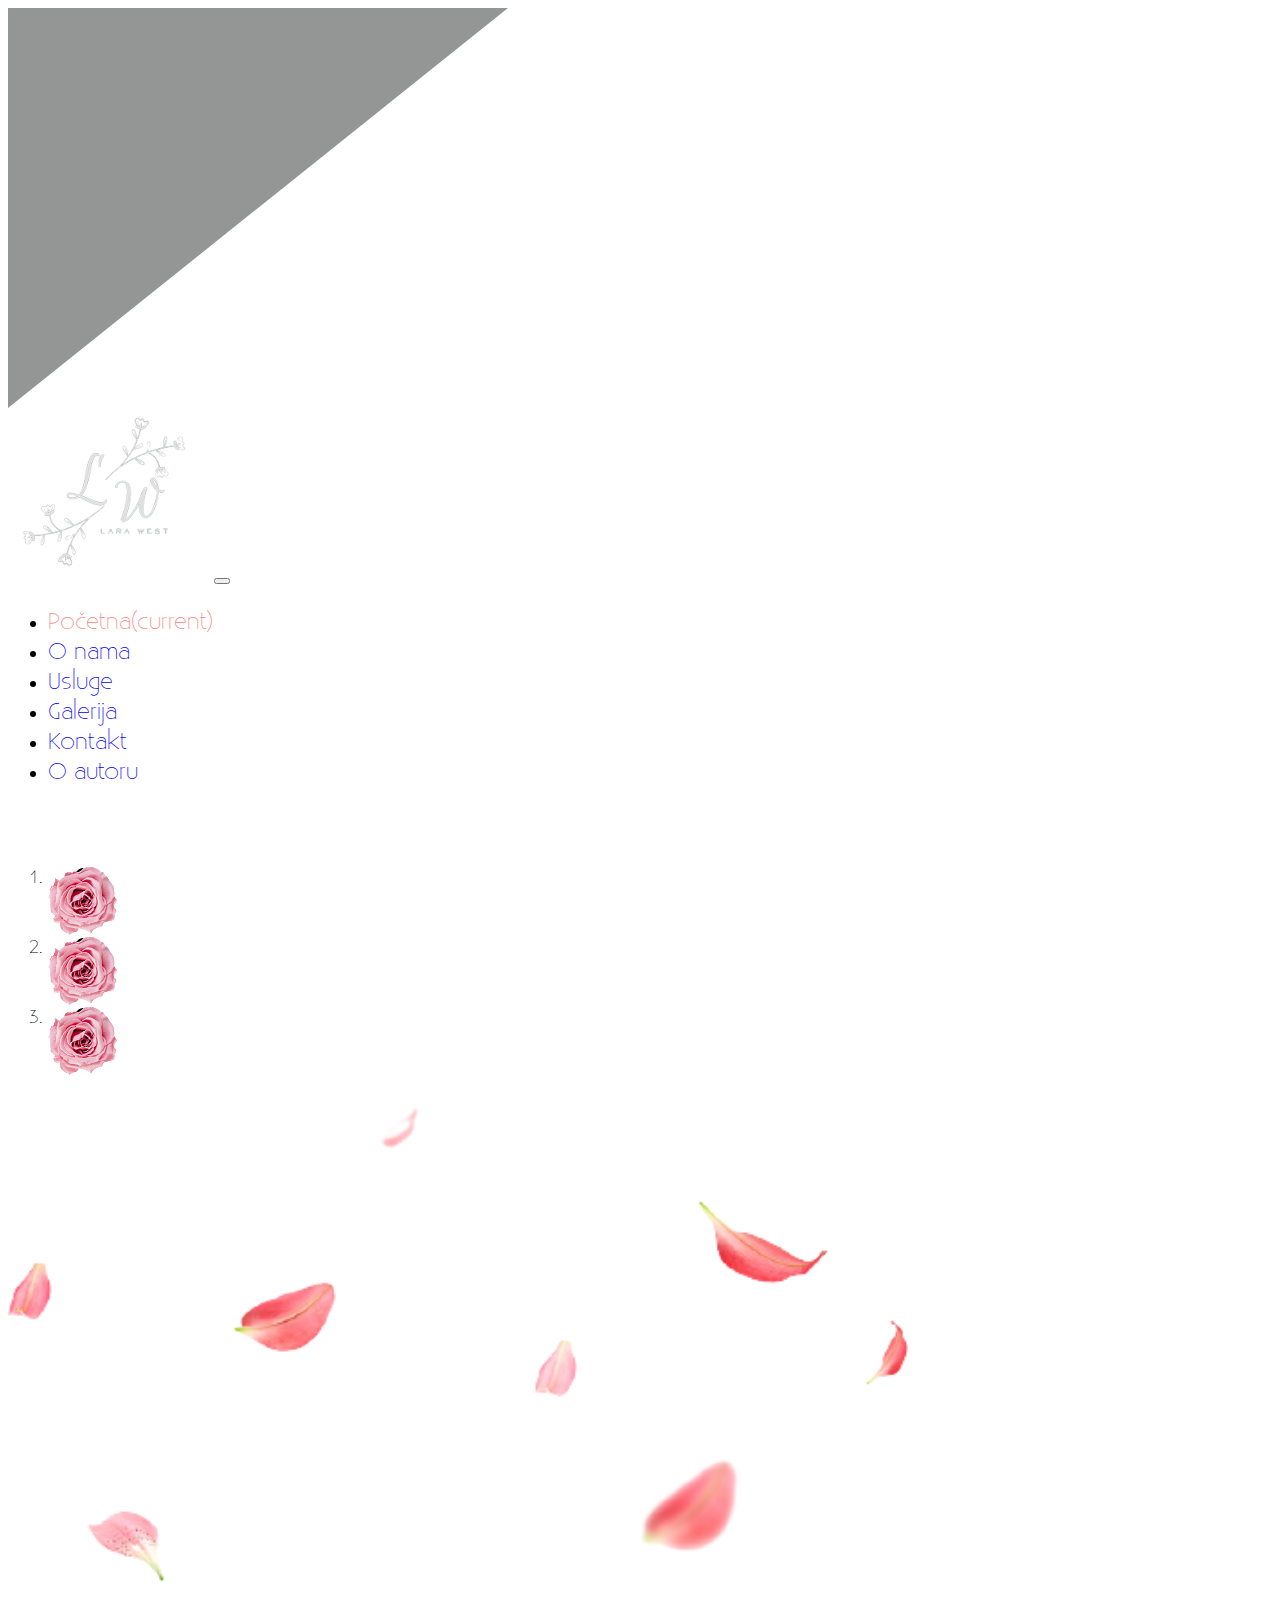
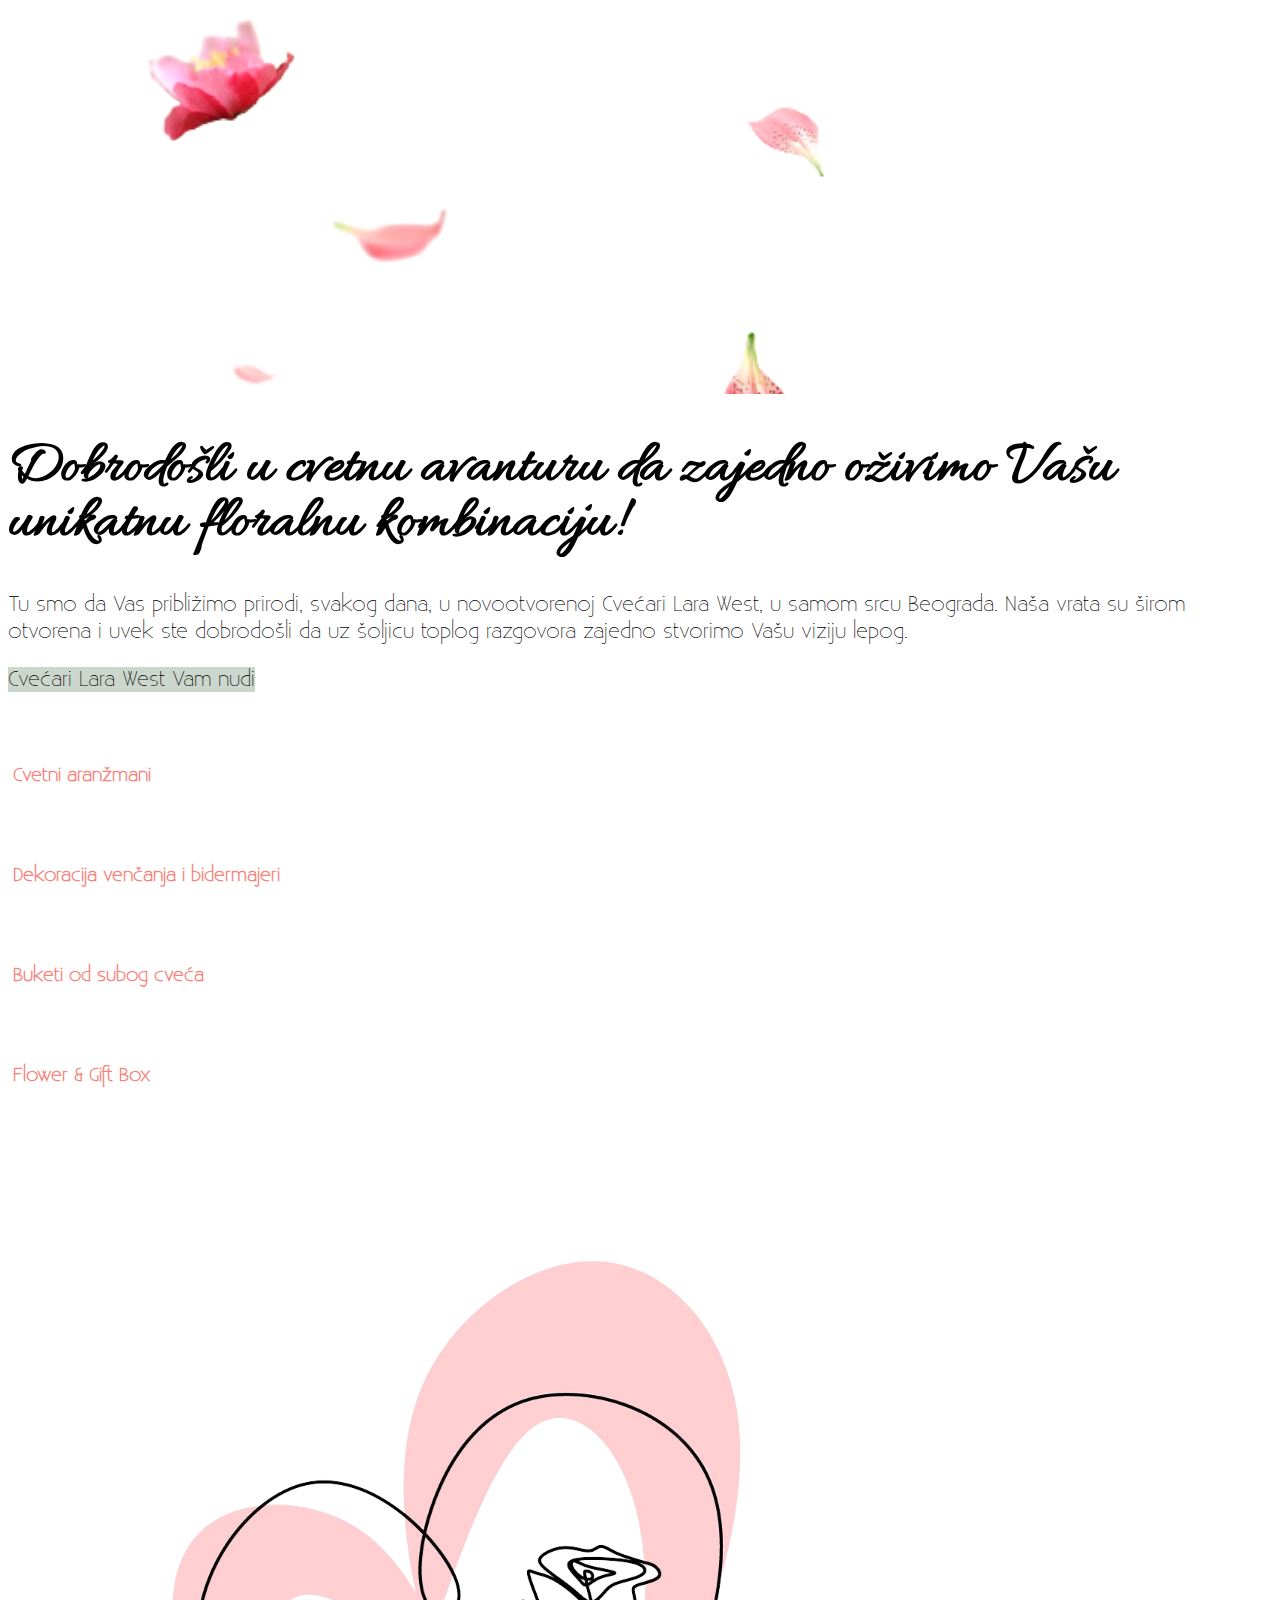
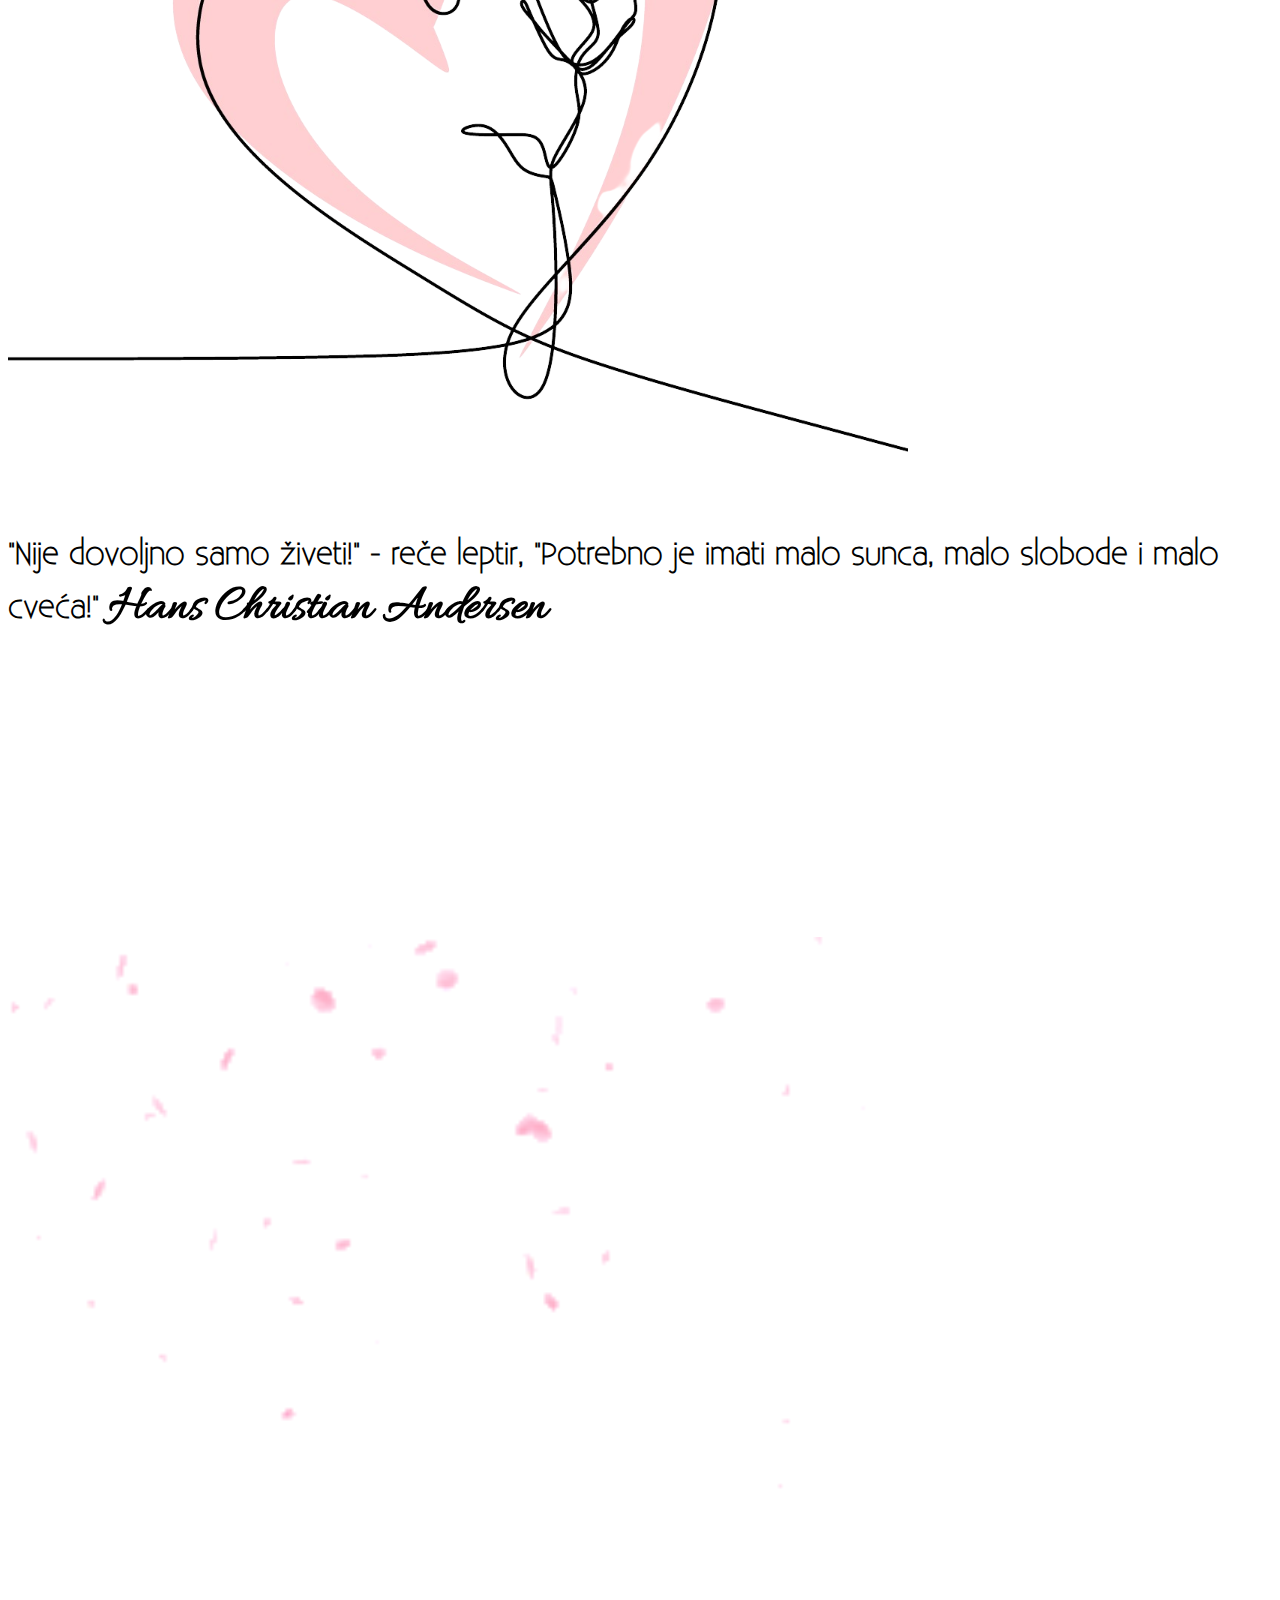
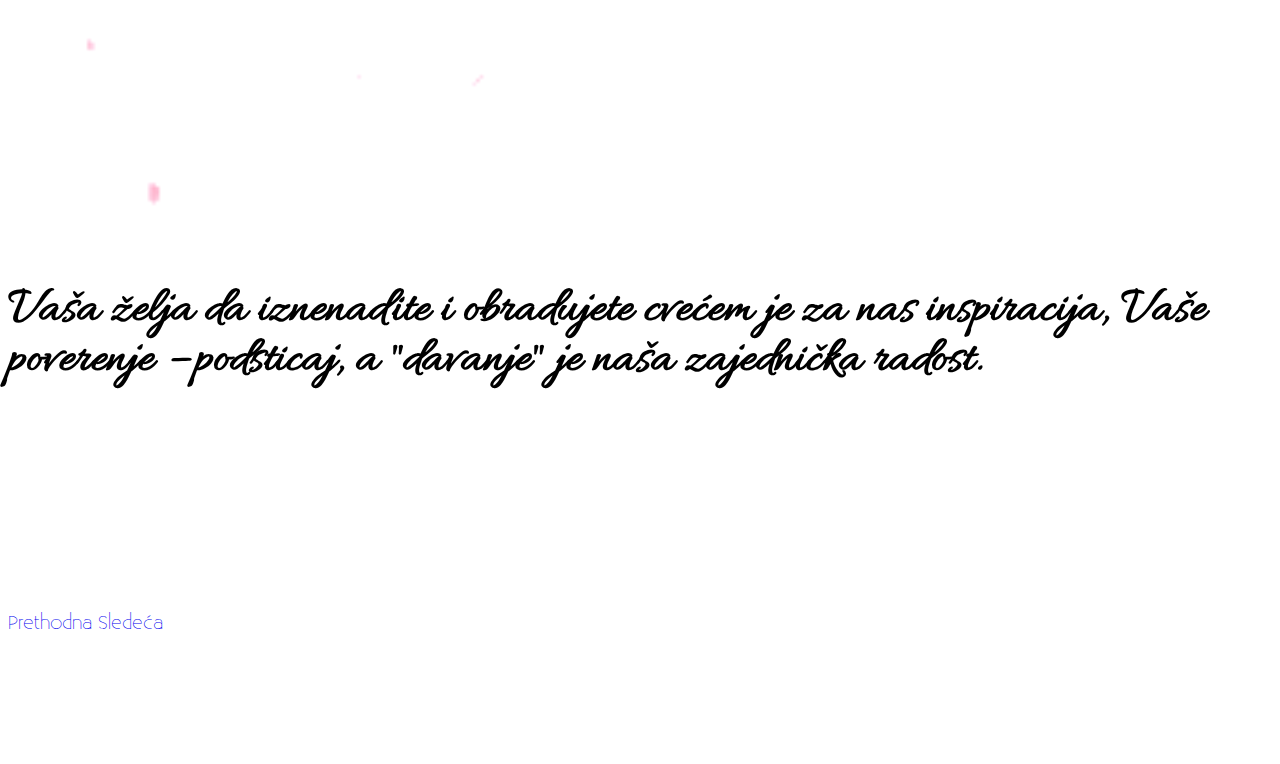
==== commit 1d8342df: "Update index.html" ====
--- a/index.html
+++ b/index.html
@@ -66,7 +66,7 @@
 				  	<div class = "carousel-item active">
 						<img src = "assets/img/slide1.png" class = "d-block m-auto img-fluid" alt = "Latice ruža" />
 						<div class = "carousel-caption">
-							<h1 class = "DancingScript black font-60">Pridružite nam se u cvetnoj avanturi da zajedno oživimo Vašu unikatnu floralnu kombinaciju!</h1>
+							<h1 class = "DancingScript black font-60">Dobrodošli u cvetnu avanturu da zajedno oživimo Vašu unikatnu floralnu kombinaciju!</h1>
 							<p class = "black font-21">Tu smo da Vas približimo prirodi, svakog dana, u novootvorenoj Cvećari Lara West, u samom srcu Beograda. Naša vrata su širom otvorena i uvek ste dobrodošli da uz šoljicu toplog razgovora zajedno stvorimo Vašu viziju lepog.</p>
 							<p>
 								<a class = "btn btn-outline-light black font-weight-bold font-21" data-toggle = "collapse" href = "#collapseExample" role = "button" aria-expanded = "false" aria-controls = "collapseExample">Cvećari Lara West Vam nudi</a>
@@ -134,4 +134,4 @@
         <script src = "https://code.jquery.com/jquery-3.5.1.slim.min.js" integrity = "sha384-DfXdz2htPH0lsSSs5nCTpuj/zy4C+OGpamoFVy38MVBnE+IbbVYUew+OrCXaRkfj" crossorigin = "anonymous"></script>
         <script src = "https://cdn.jsdelivr.net/npm/bootstrap@4.5.3/dist/js/bootstrap.bundle.min.js" integrity = "sha384-ho+j7jyWK8fNQe+A12Hb8AhRq26LrZ/JpcUGGOn+Y7RsweNrtN/tE3MoK7ZeZDyx" crossorigin = "anonymous"></script>
     </body>
-</html>+</html>
--- a/assets/css/responsive.css
+++ b/assets/css/responsive.css
@@ -303,7 +303,7 @@
     }
 
     #contact p.font-21 {
-        font-size: 19px !important;
+        font-size: 17px !important;
     }
 }
 
@@ -475,4 +475,4 @@
     .carousel p {
         font-size: 15px !important;
     }
-}+}
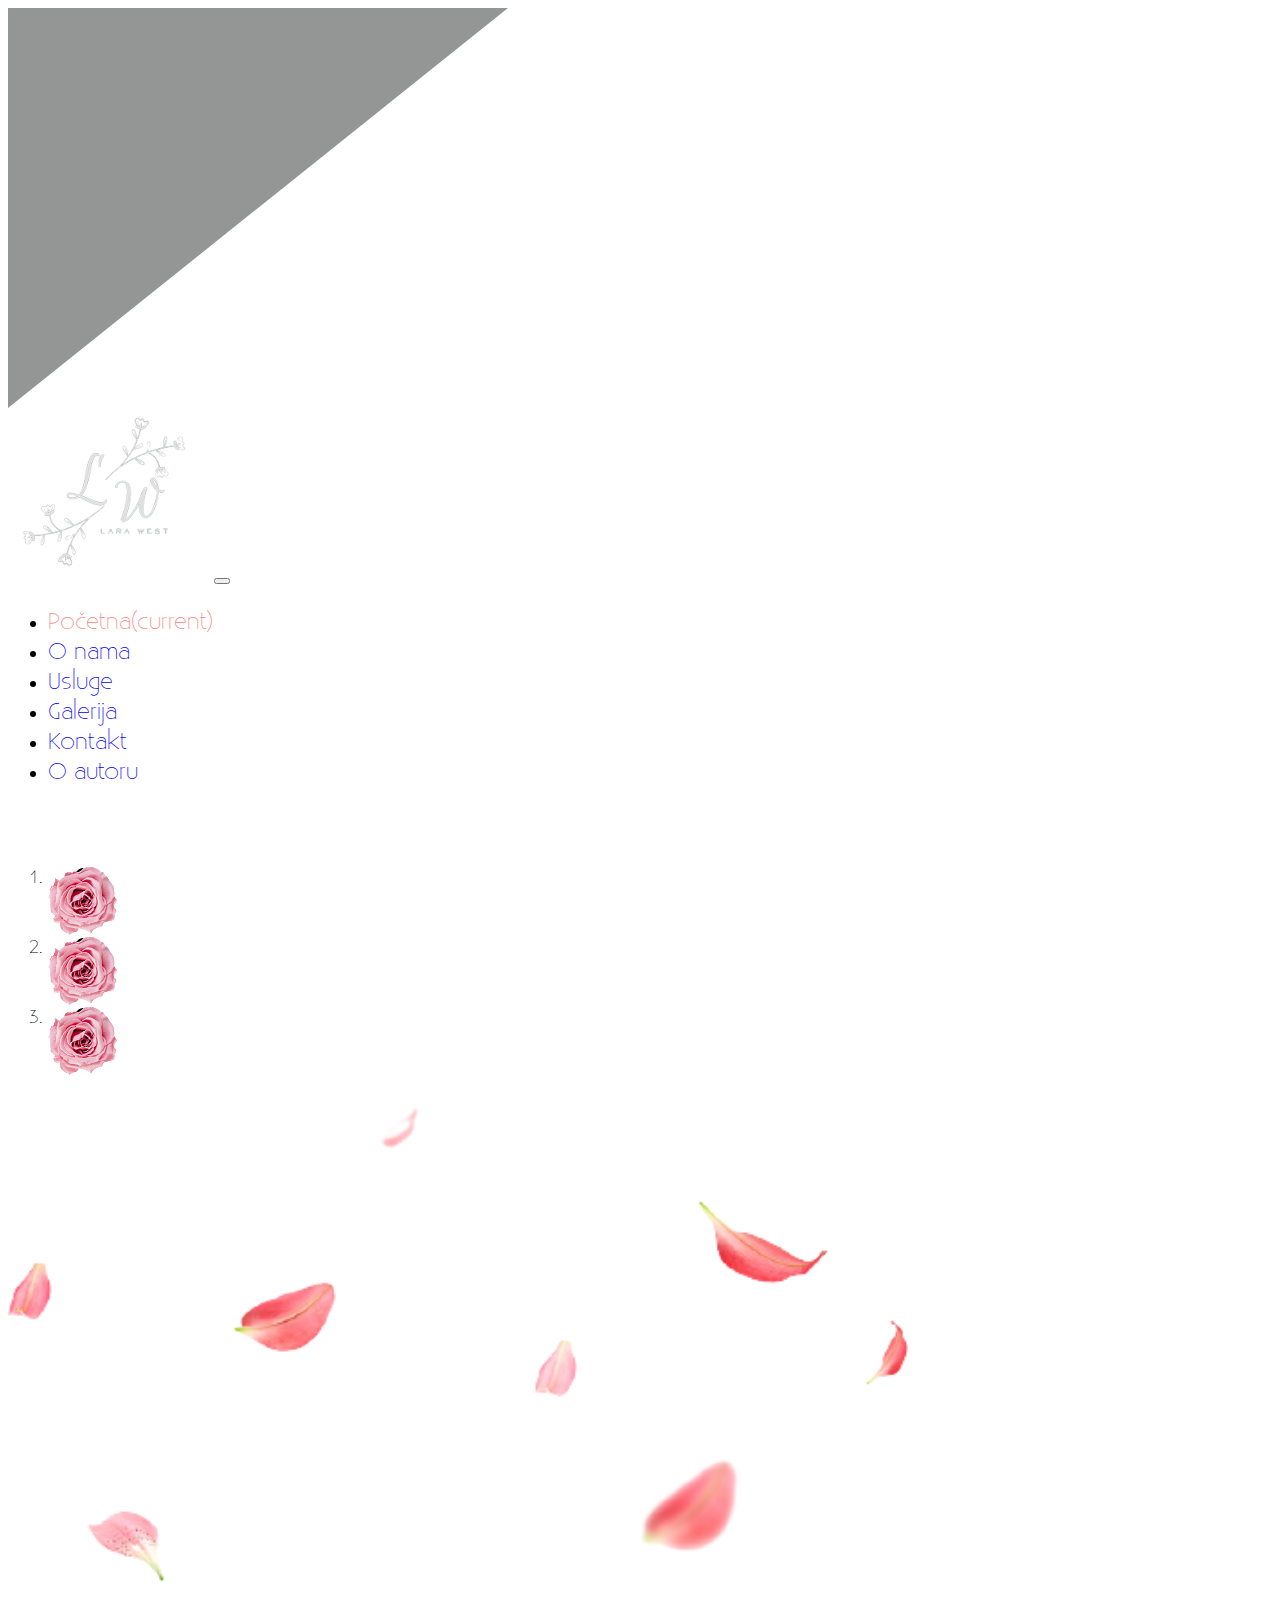
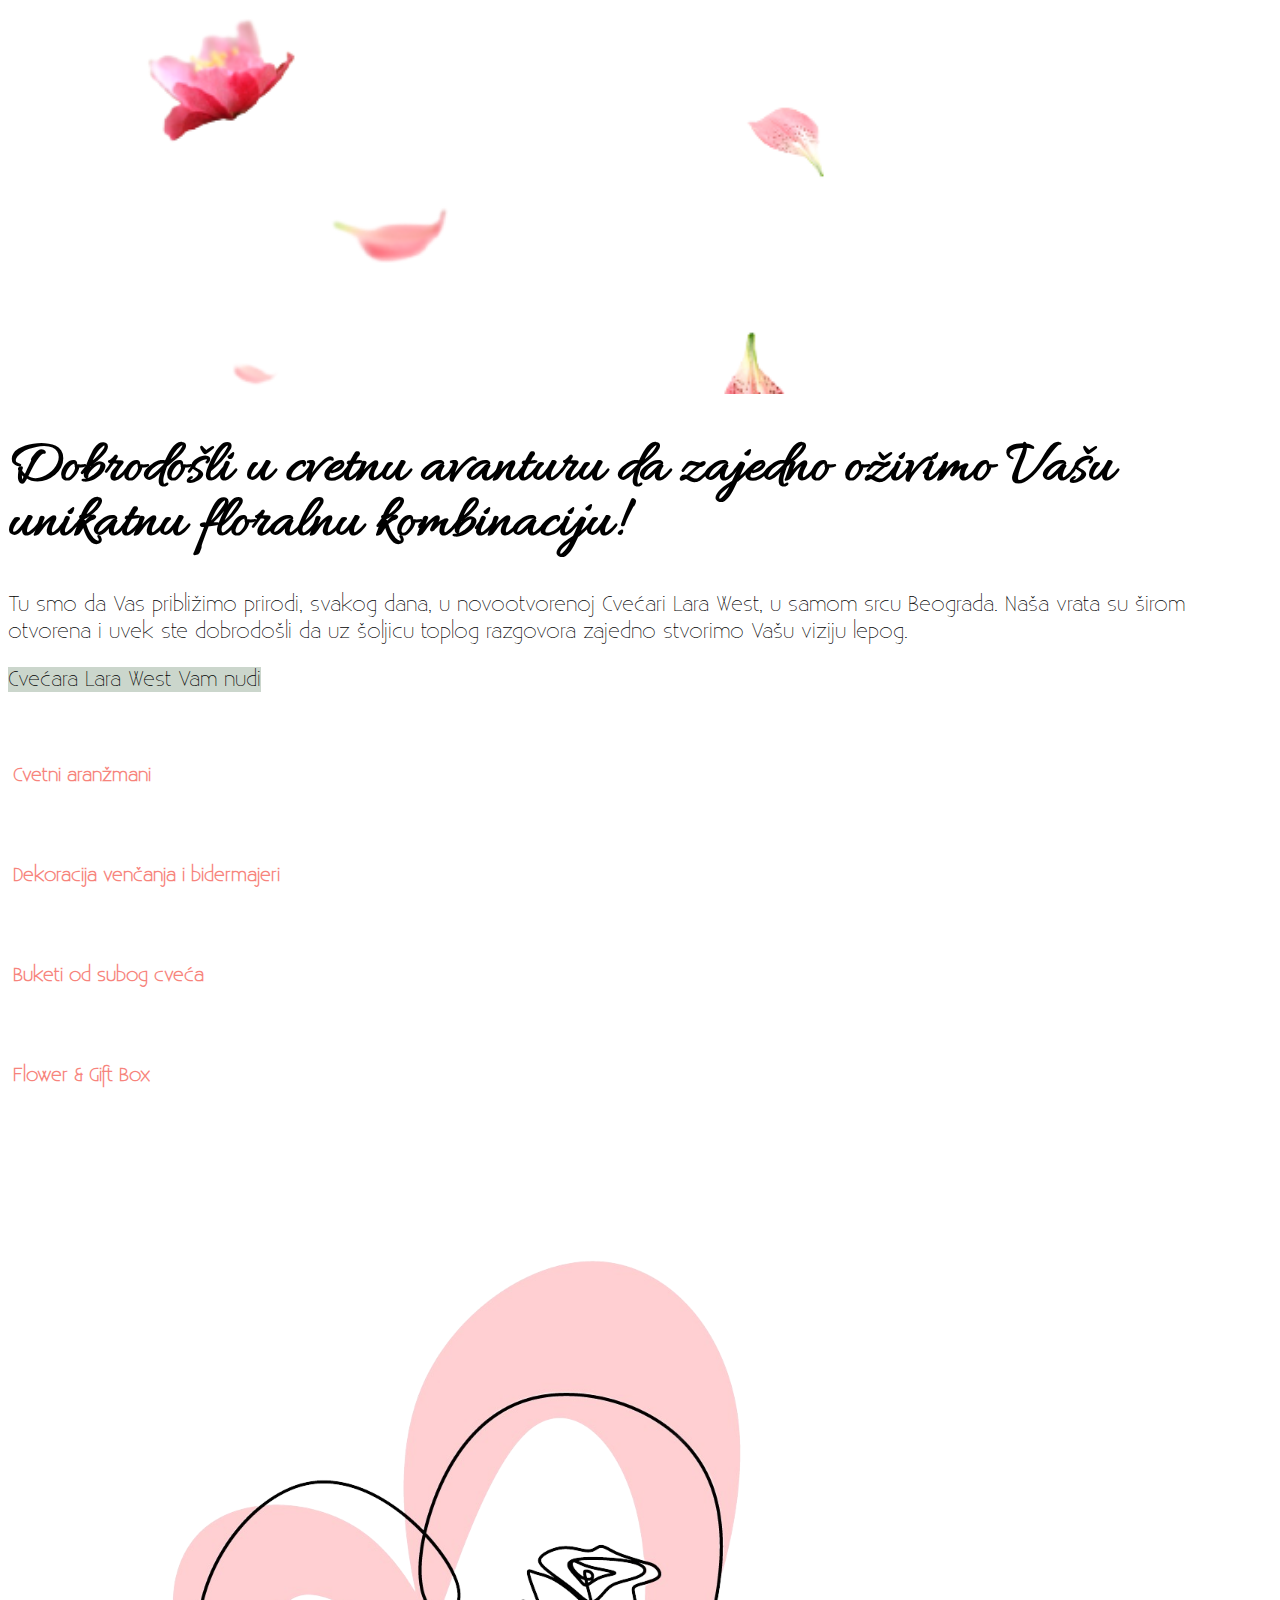
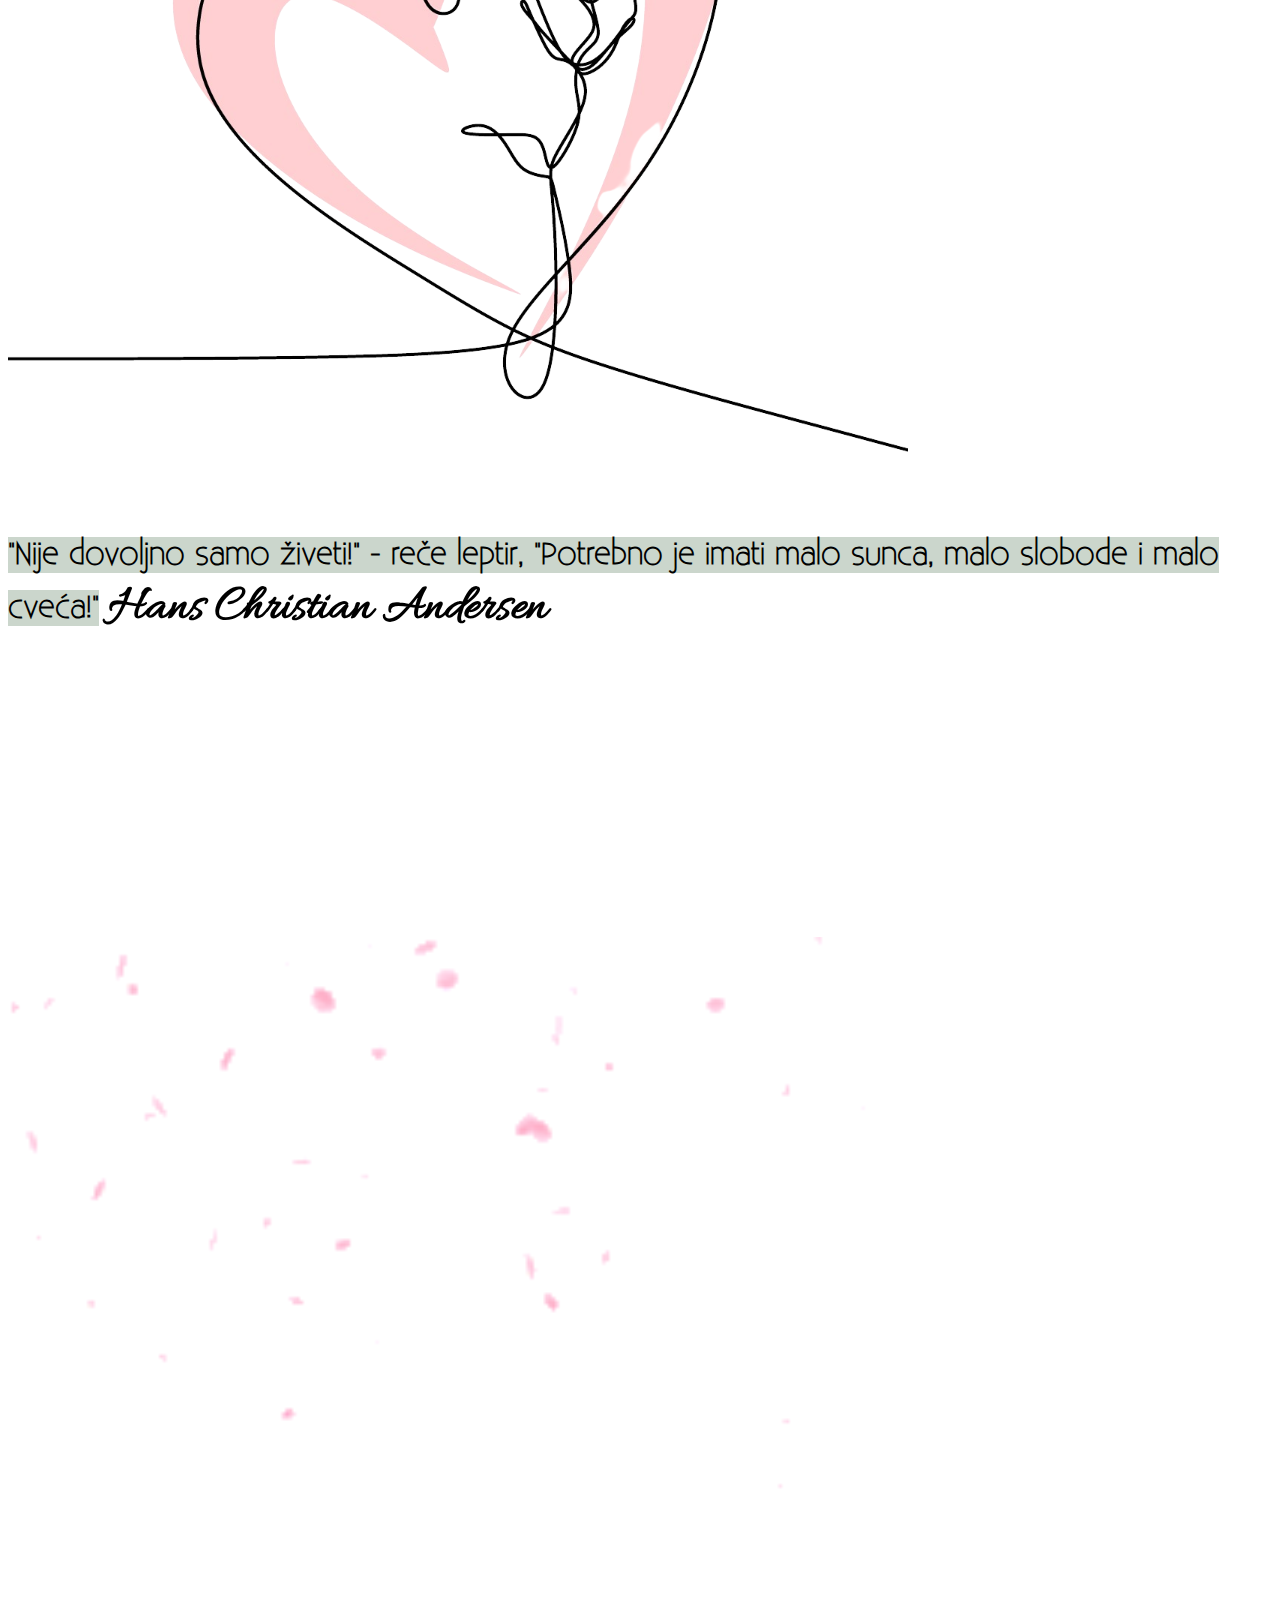
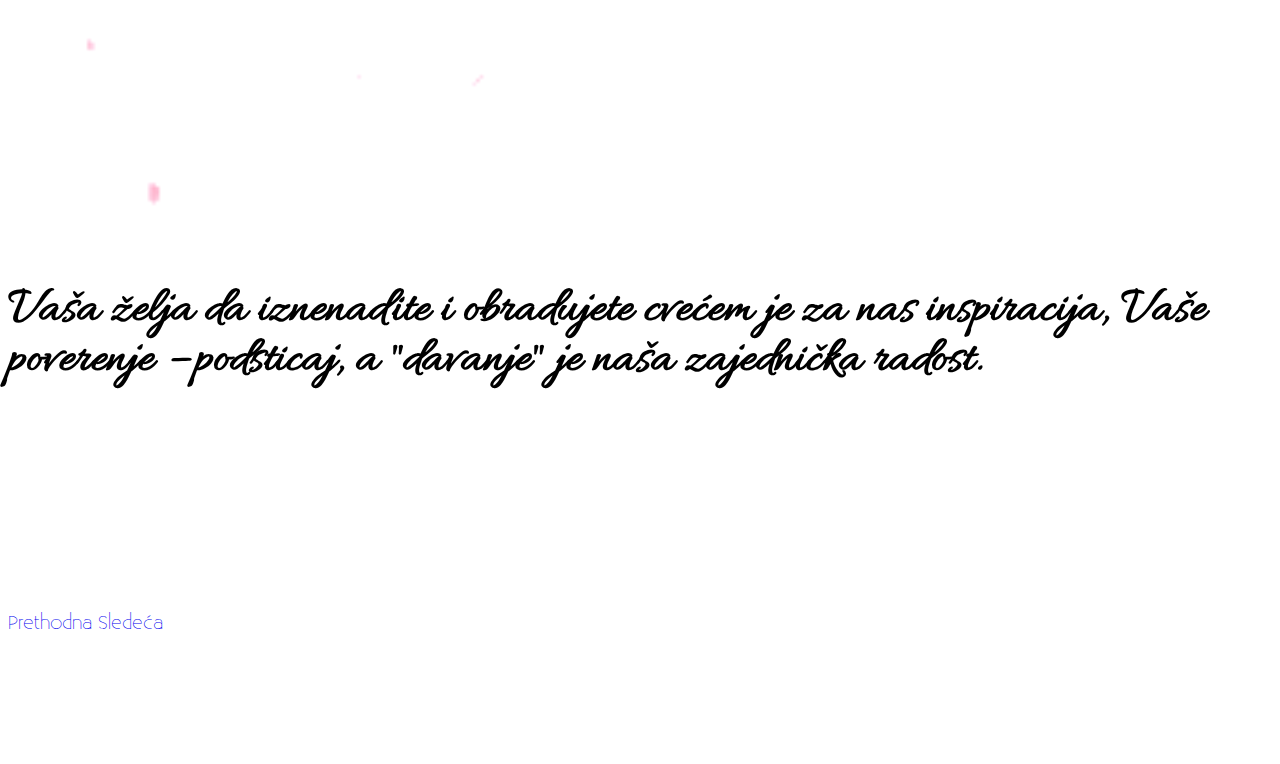
==== commit fd76a604: "Update index.html" ====
--- a/index.html
+++ b/index.html
@@ -69,7 +69,7 @@
 							<h1 class = "DancingScript black font-60">Dobrodošli u cvetnu avanturu da zajedno oživimo Vašu unikatnu floralnu kombinaciju!</h1>
 							<p class = "black font-21">Tu smo da Vas približimo prirodi, svakog dana, u novootvorenoj Cvećari Lara West, u samom srcu Beograda. Naša vrata su širom otvorena i uvek ste dobrodošli da uz šoljicu toplog razgovora zajedno stvorimo Vašu viziju lepog.</p>
 							<p>
-								<a class = "btn btn-outline-light black font-weight-bold font-21" data-toggle = "collapse" href = "#collapseExample" role = "button" aria-expanded = "false" aria-controls = "collapseExample">Cvećari Lara West Vam nudi</a>
+								<a class = "btn btn-outline-light black font-weight-bold font-21" data-toggle = "collapse" href = "#collapseExample" role = "button" aria-expanded = "false" aria-controls = "collapseExample">Cvećara Lara West Vam nudi</a>
 							</p>
 							<div class = "collapse show position-relative" id = "collapseExample">
 								<div class = "card card-body bg-transparent">
--- a/assets/css/style.css
+++ b/assets/css/style.css
@@ -138,6 +138,9 @@
 }
 
 /* Početna */
+.mark {
+ background-color: var(--grey) !important;
+}
 
 h1 {
     line-height: 55px;
@@ -404,4 +407,4 @@
     -webkit-appearance:none;
     box-shadow: none !important;
     border-color: var(--green) !important;
-}+}
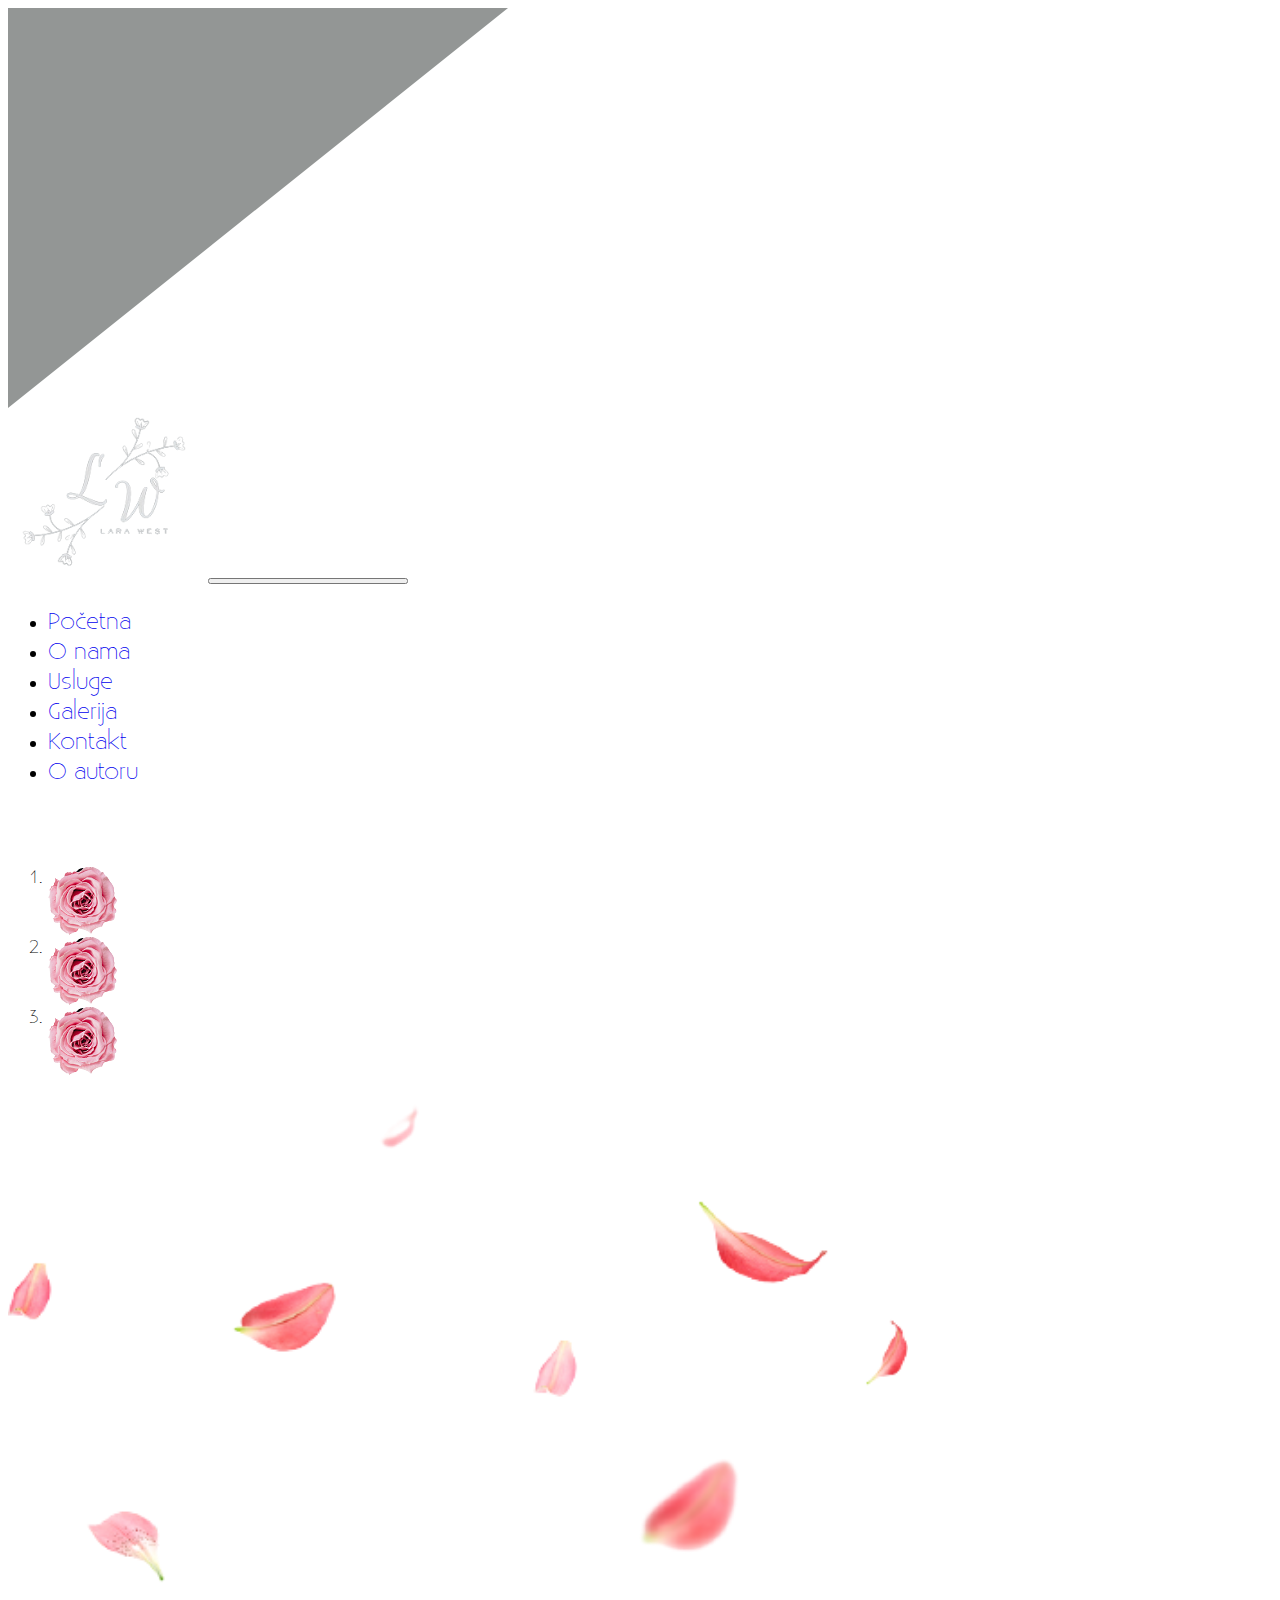
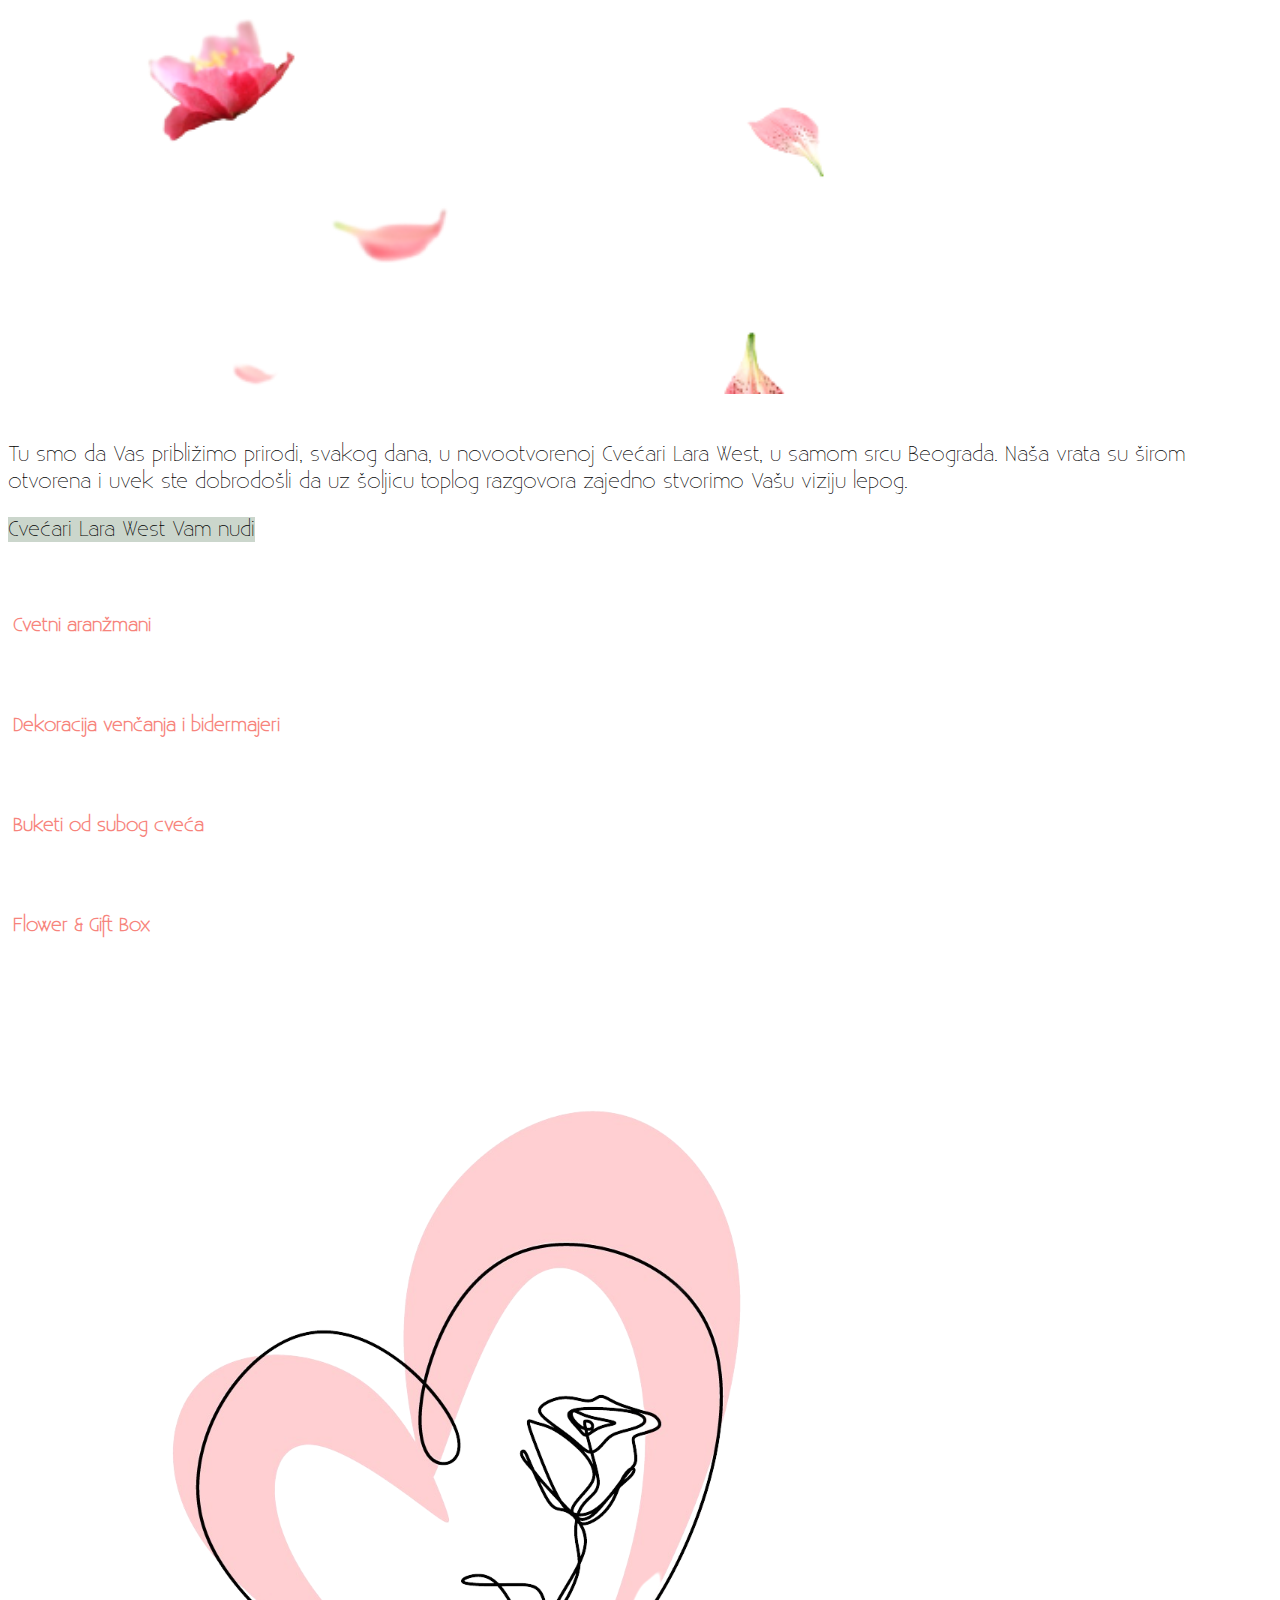
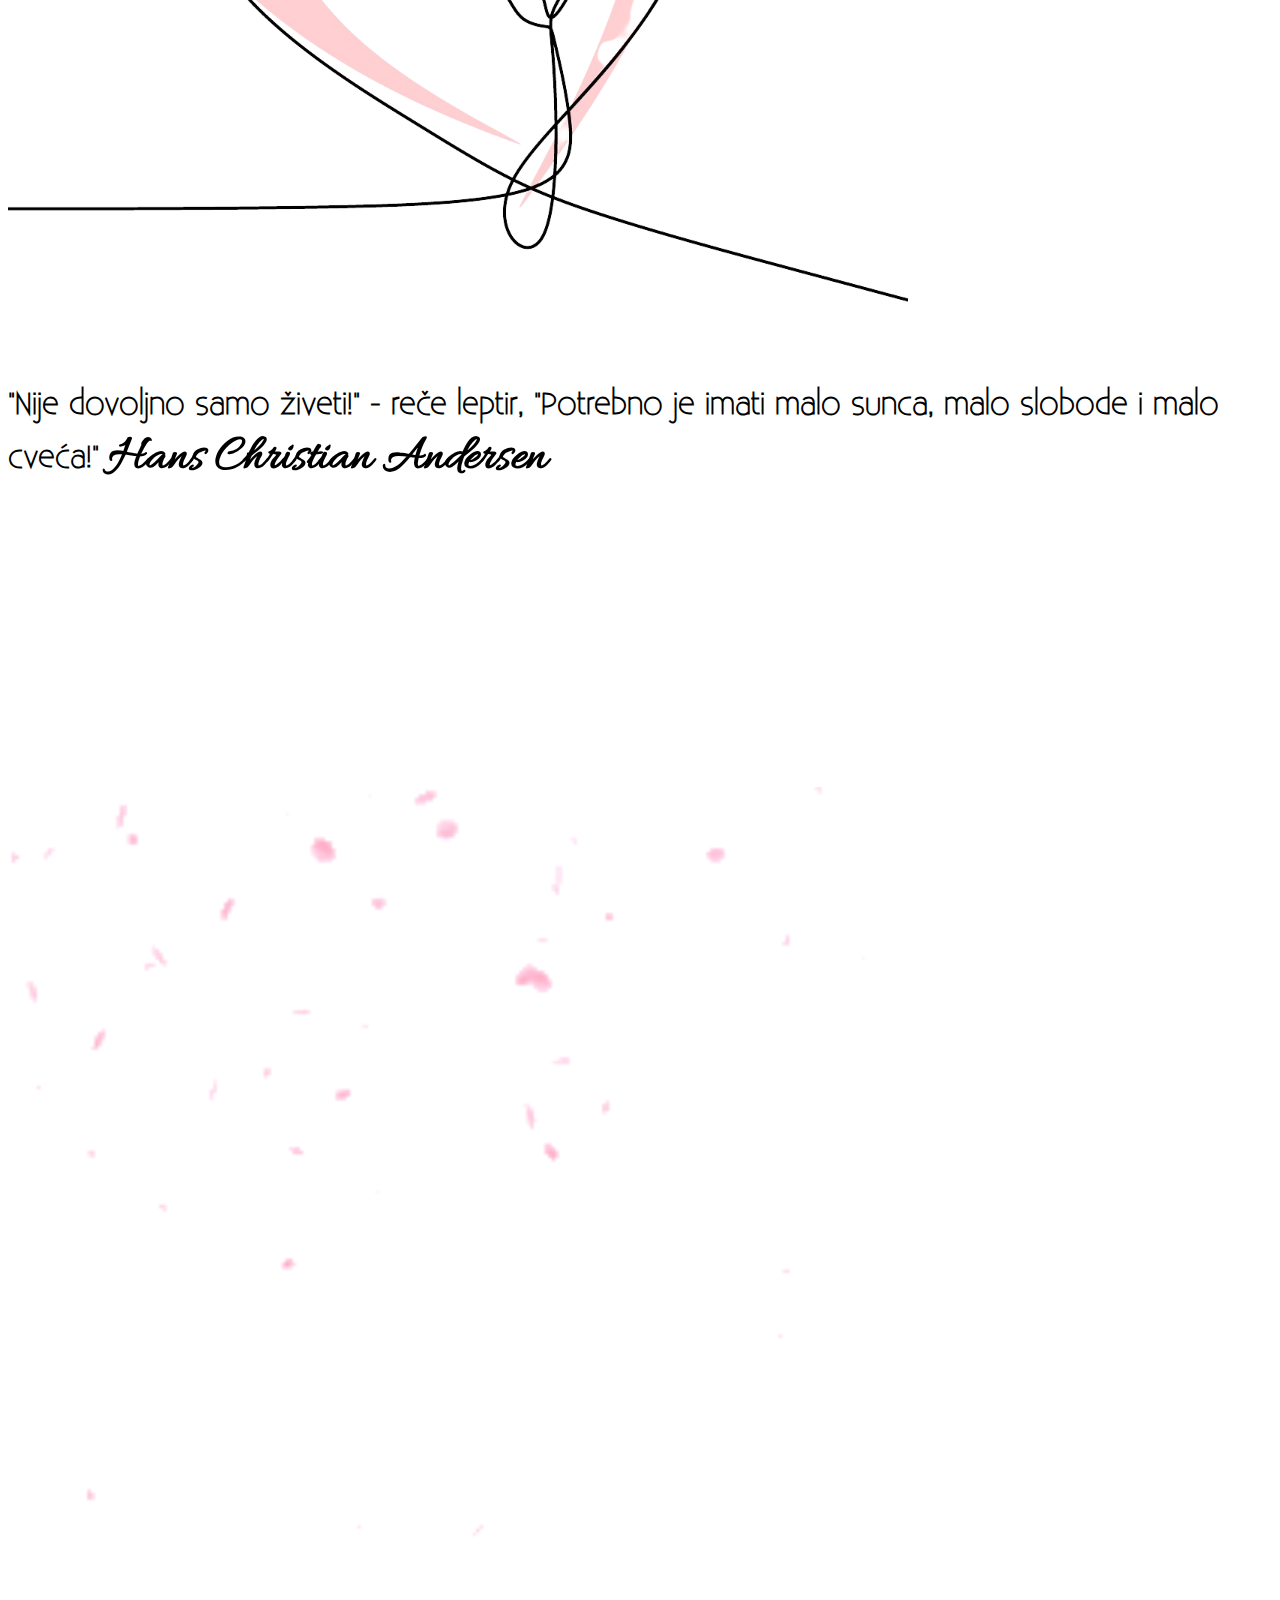
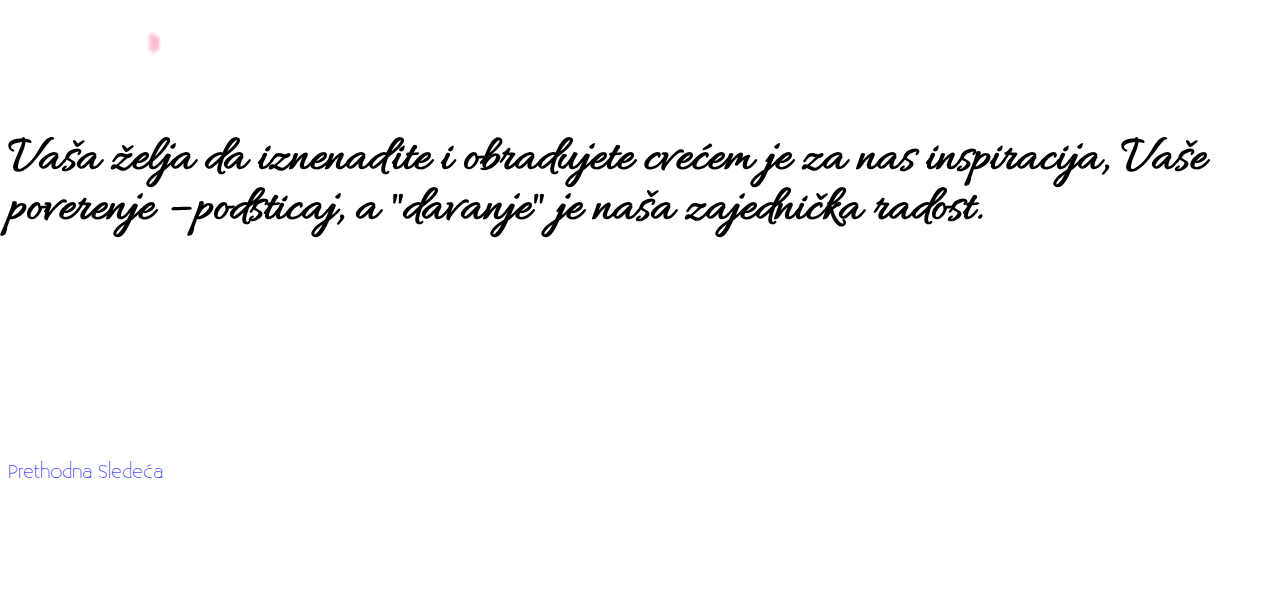
==== commit d8afb28c: "Add files via upload" ====
--- a/index.html
+++ b/index.html
@@ -21,36 +21,7 @@
 		<!-- Header -->
 		<header class = "container-fluid position-relative px-0 pb-1 pb-lg-0 z-2">
 			<div class = "logo-background position-absolute"></div>
-			<nav class = "navbar navbar-expand-lg navbar-light">
-				<a class = "navbar-brand ml-5 mt-3" href = "index.html">
-					<img src = "assets/img/logo.png" alt = "Logo Lara West" class = "img-fluid logo" />
-				</a>
-				<button class = "navbar-toggler" type = "button" data-toggle = "collapse" data-target = "#navbarNav" aria-controls = "navbarNav" aria-expanded = "false" aria-label = "Toggle navigation">
-					<span class = "navbar-toggler-icon"></span>
-				</button>
-				<div class = "collapse navbar-collapse" id = "navbarNav">
-					<ul class = "navbar-nav ml-auto pr-0 pr-lg-5 text-center">
-						<li class = "nav-item active">
-							<a class = "nav-link font-weight-bold" href = "#">Početna<span class = "sr-only">(current)</span></a>
-						</li>
-						<li class = "nav-item m-0 mx-lg-4">
-							<a class = "nav-link font-weight-bold" href = "o-nama.html">O nama</a>
-						</li>
-						<li class = "nav-item">
-							<a class = "nav-link font-weight-bold" href = "usluge.html">Usluge</a>
-						</li>
-						<li class = "nav-item m-0 mx-lg-4">
-							<a class = "nav-link font-weight-bold" href = "galerija.html">Galerija</a>
-						</li>
-						<li class = "nav-item">
-							<a class = "nav-link font-weight-bold" href = "kontakt.html">Kontakt</a>
-						</li>
-						<li class = "nav-item m-0 mx-lg-4">
-							<a class = "nav-link font-weight-bold" href = "https://jovana49.github.io/JovanaKurtic/">O autoru</a>
-						</li>
-					</ul>
-				</div>
-			</nav>
+			<nav id = "navigation-menu" class = "navbar navbar-expand-lg navbar-light"></nav>
 		</header>
 		
 		<!-- Slajder -->
@@ -66,12 +37,12 @@
 				  	<div class = "carousel-item active">
 						<img src = "assets/img/slide1.png" class = "d-block m-auto img-fluid" alt = "Latice ruža" />
 						<div class = "carousel-caption">
-							<h1 class = "DancingScript black font-60">Dobrodošli u cvetnu avanturu da zajedno oživimo Vašu unikatnu floralnu kombinaciju!</h1>
+							<h1 class = "DancingScript black font-60"></h1>
 							<p class = "black font-21">Tu smo da Vas približimo prirodi, svakog dana, u novootvorenoj Cvećari Lara West, u samom srcu Beograda. Naša vrata su širom otvorena i uvek ste dobrodošli da uz šoljicu toplog razgovora zajedno stvorimo Vašu viziju lepog.</p>
 							<p>
-								<a class = "btn btn-outline-light black font-weight-bold font-21" data-toggle = "collapse" href = "#collapseExample" role = "button" aria-expanded = "false" aria-controls = "collapseExample">Cvećara Lara West Vam nudi</a>
+								<a class = "btn btn-outline-light black font-weight-bold font-21" data-toggle = "collapse" href = "#collapseExample" role = "button" aria-expanded = "false" aria-controls = "collapseExample">Cvećari Lara West Vam nudi</a>
 							</p>
-							<div class = "collapse show position-relative" id = "collapseExample">
+							<div class = "collapse position-relative show" id = "collapseExample">
 								<div class = "card card-body bg-transparent">
 									<div class = "container-fluid">
 										<section class = "row-12 d-flex flex-row flex-wrap align-items-center justify-content-center">
@@ -129,9 +100,16 @@
 				</a>
 			</div>
 		</main>
-
-        <!-- Bootstrap JavaScript -->
+		
+		<!-- Bootstrap JavaScript -->
         <script src = "https://code.jquery.com/jquery-3.5.1.slim.min.js" integrity = "sha384-DfXdz2htPH0lsSSs5nCTpuj/zy4C+OGpamoFVy38MVBnE+IbbVYUew+OrCXaRkfj" crossorigin = "anonymous"></script>
         <script src = "https://cdn.jsdelivr.net/npm/bootstrap@4.5.3/dist/js/bootstrap.bundle.min.js" integrity = "sha384-ho+j7jyWK8fNQe+A12Hb8AhRq26LrZ/JpcUGGOn+Y7RsweNrtN/tE3MoK7ZeZDyx" crossorigin = "anonymous"></script>
+		
+		<!-- JavaScript -->
+		<script type = "text/javascript" src = "assets/js/main.js"></script>
+		
+		
+		<!-- jQuery -->
+		<script src = "https://code.jquery.com/jquery-3.6.0.min.js" integrity = "sha256-/xUj+3OJU5yExlq6GSYGSHk7tPXikynS7ogEvDej/m4=" crossorigin = "anonymous"></script>
     </body>
-</html>
+</html>--- a/assets/css/style.css
+++ b/assets/css/style.css
@@ -138,9 +138,6 @@
 }
 
 /* Početna */
-.mark {
- background-color: var(--grey) !important;
-}
 
 h1 {
     line-height: 55px;
@@ -298,6 +295,9 @@
     background-size: 100px 100px !important;
 }
 
+.hoverColor {filter: grayscale(0);}
+.hoverImg {filter: grayscale(1);}
+
 /* Usluge */
 
 #services > article > * {
@@ -365,6 +365,8 @@
     border-width: 2px !important;
 }
 
+#img1, #img2, #img3, #img4 {display: none;}s
+
 /* Kontakt */
 
 textarea {
@@ -386,15 +388,15 @@
 
 /* Footer */
 
-footer {
+#footer {
     background-color: var(--darkGrey);
 }
 
-footer.footer1 .font-21 {
+.footer1 .font-21 {
     font-size: 21x !important;
 }
 
-footer.footer1 a {
+.footer1 a {
     font-size: 20.5px !important;
 }
 
@@ -407,4 +409,4 @@
     -webkit-appearance:none;
     box-shadow: none !important;
     border-color: var(--green) !important;
-}
+}--- a/assets/css/responsive.css
+++ b/assets/css/responsive.css
@@ -303,7 +303,7 @@
     }
 
     #contact p.font-21 {
-        font-size: 17px !important;
+        font-size: 19px !important;
     }
 }
 
@@ -475,4 +475,4 @@
     .carousel p {
         font-size: 15px !important;
     }
-}
+}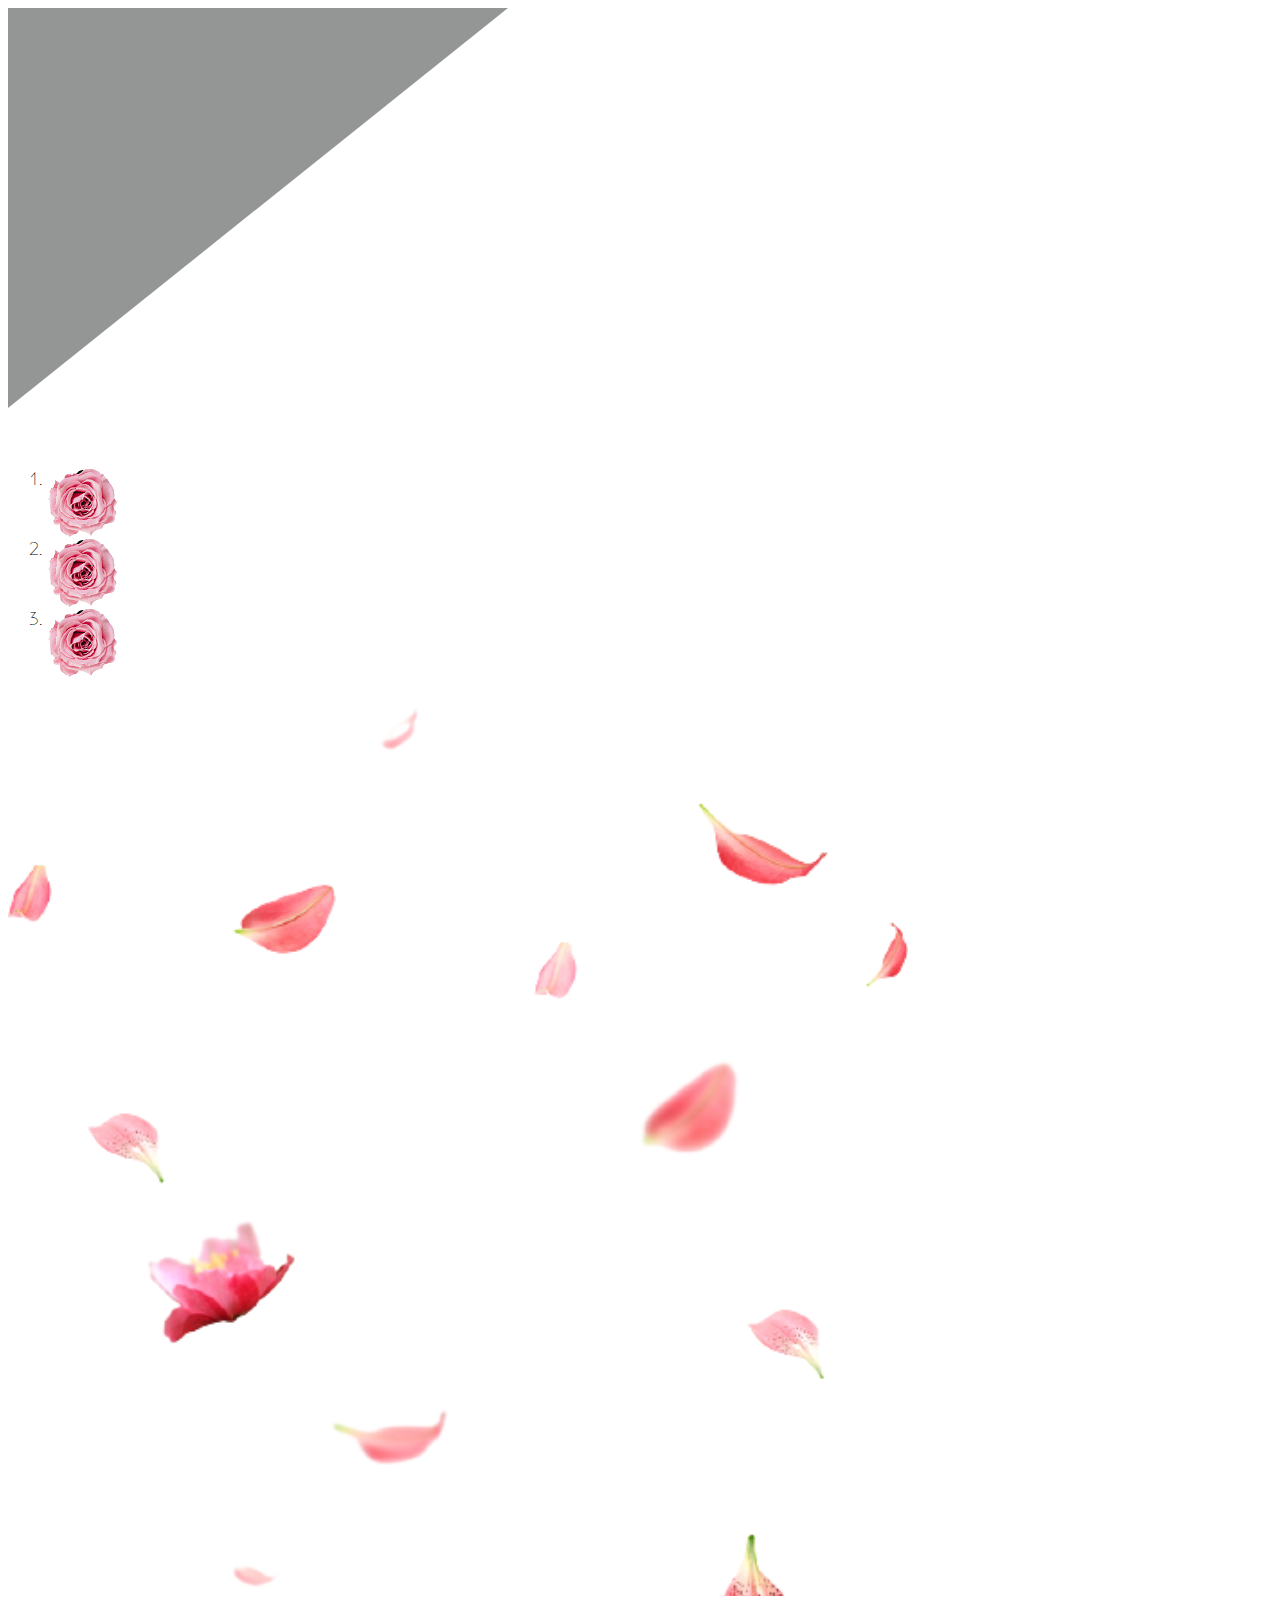
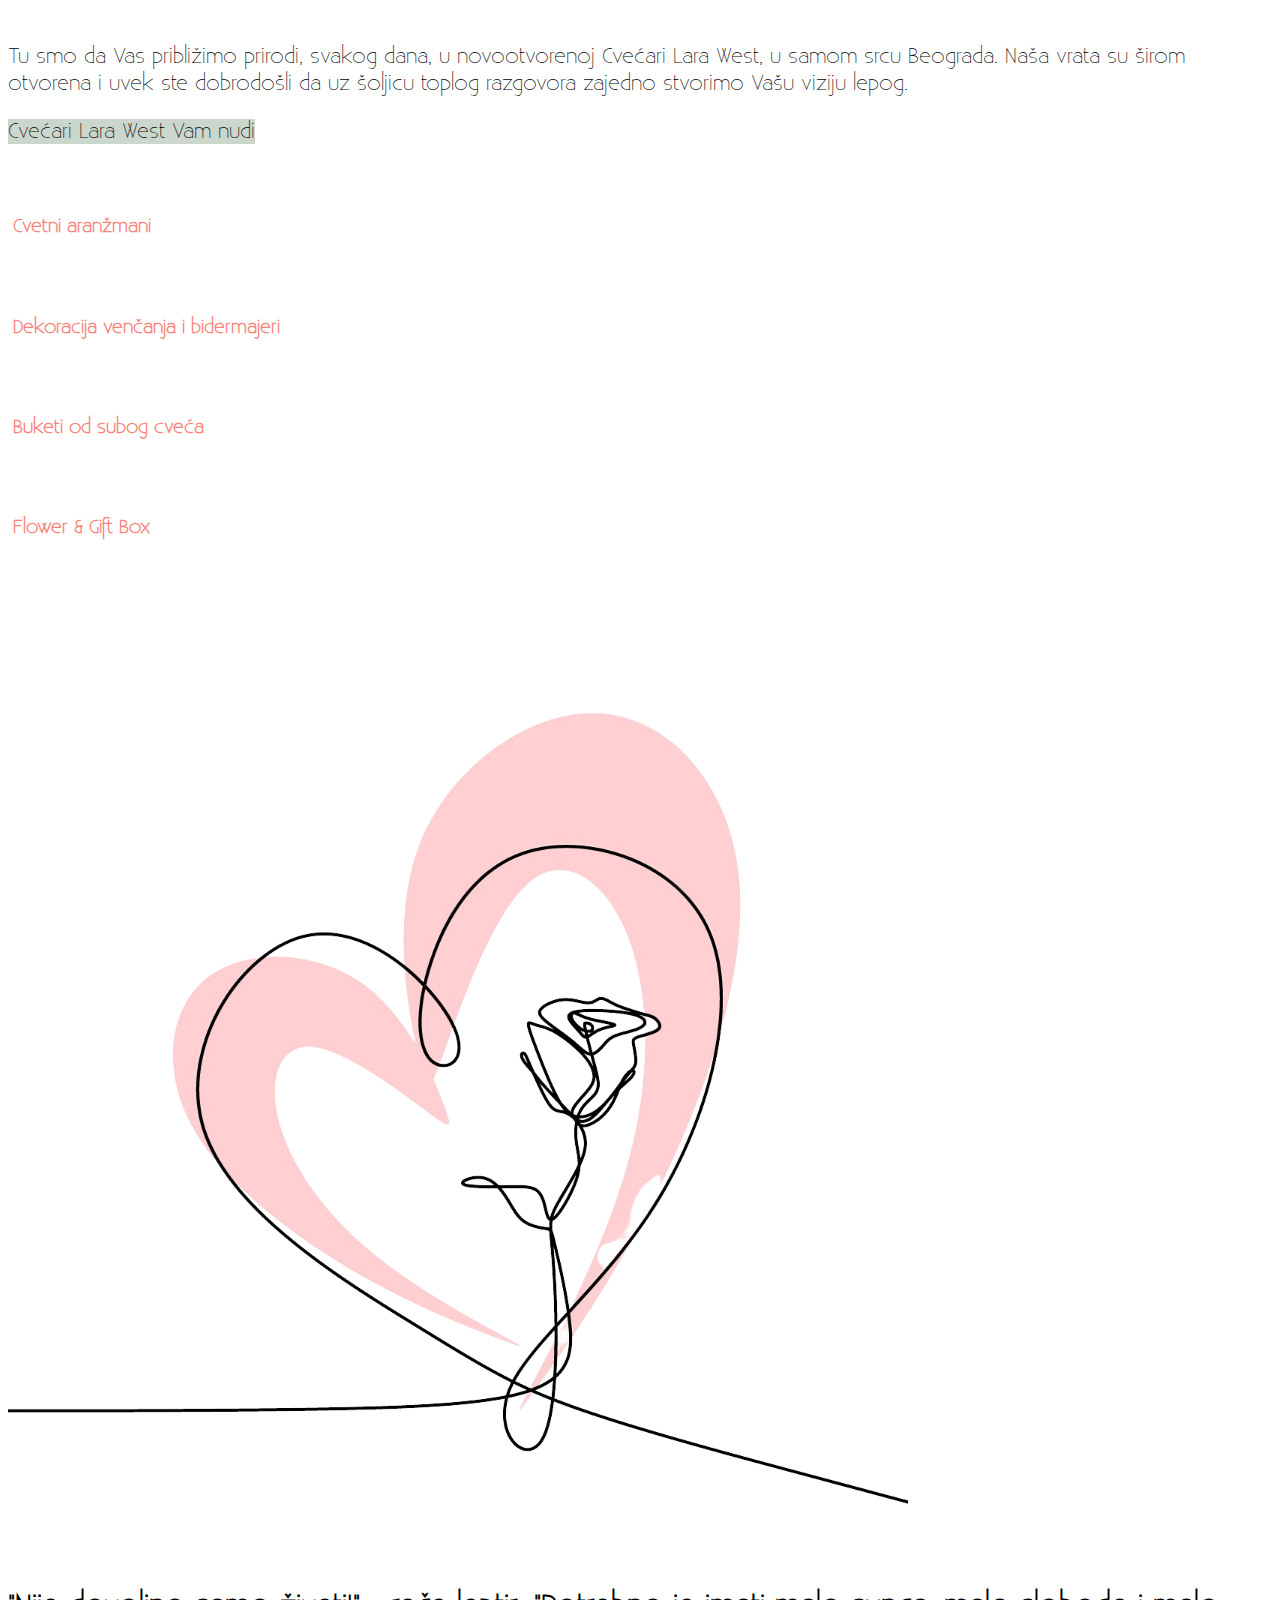
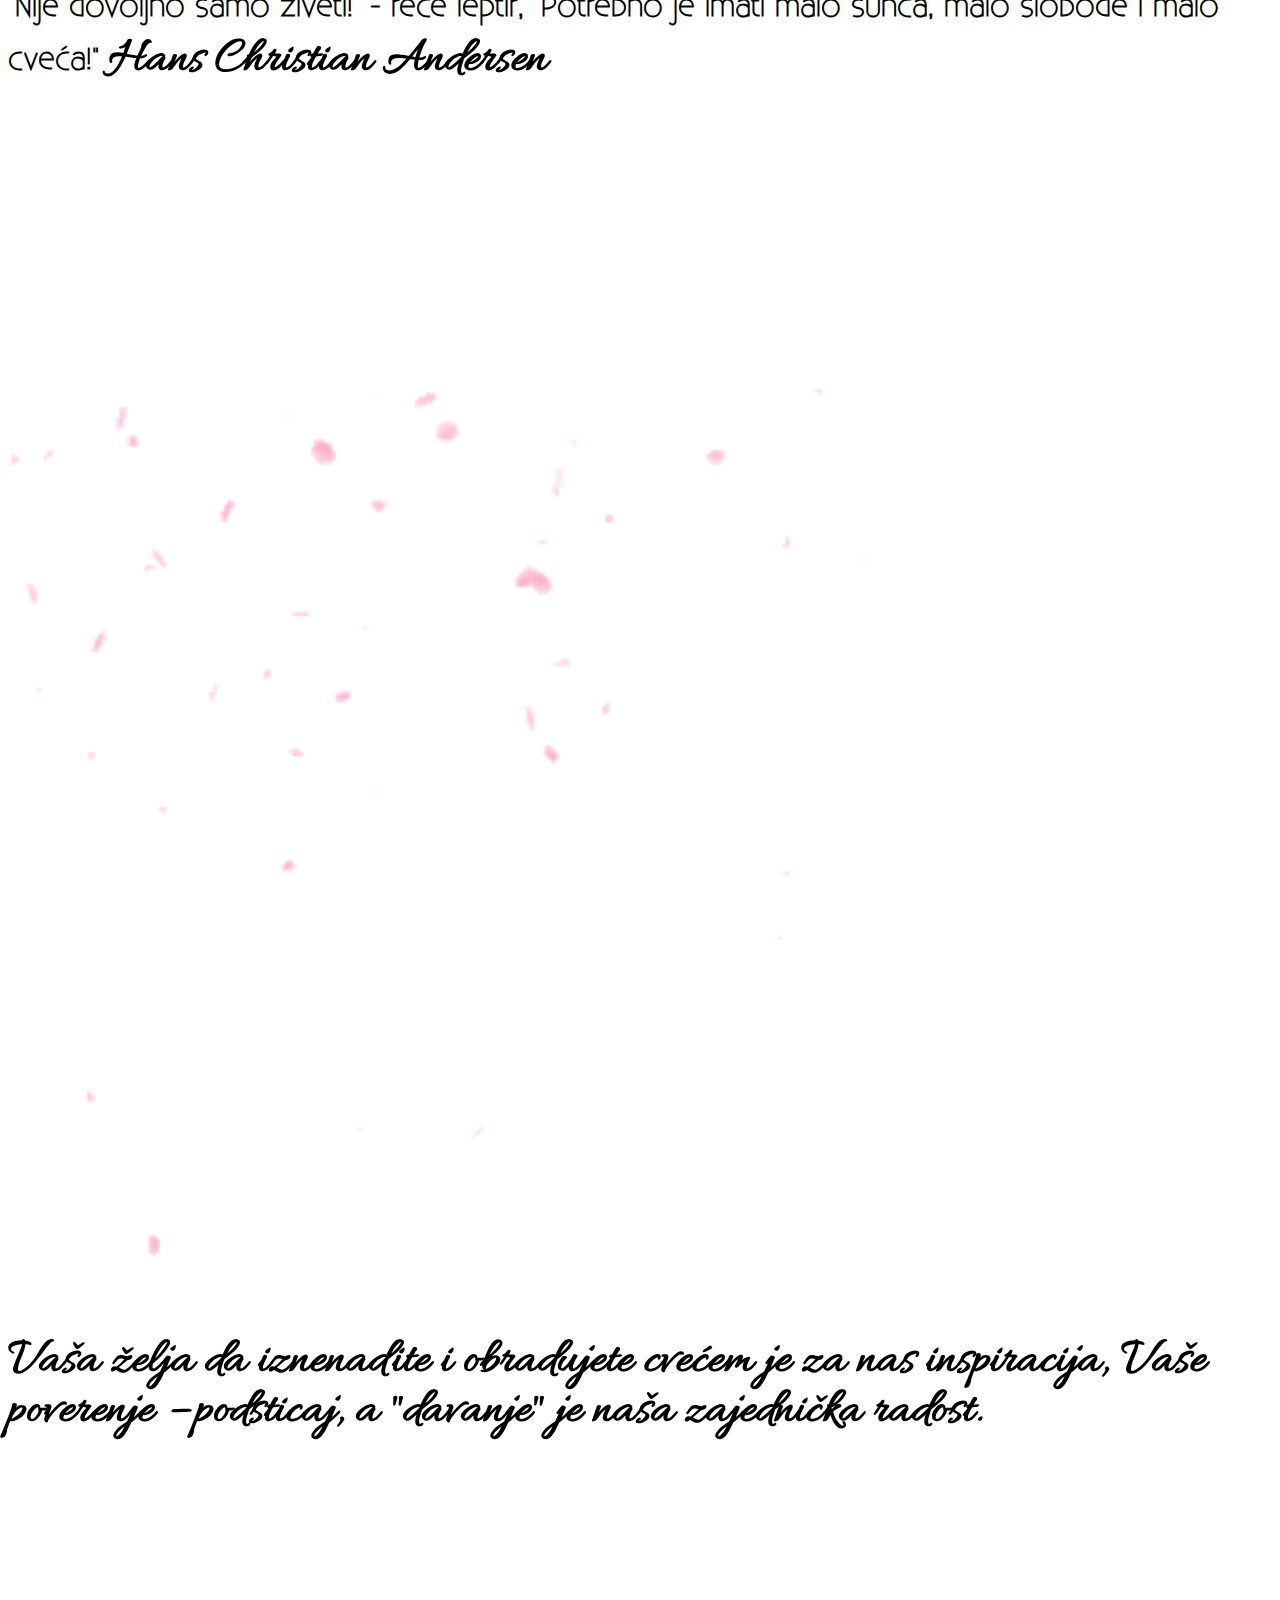
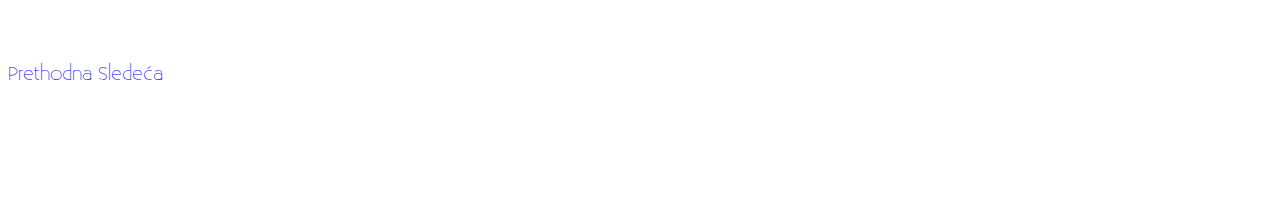
==== commit 4a9cd771: "Add files via upload" ====
--- a/index.html
+++ b/index.html
@@ -37,7 +37,7 @@
 				  	<div class = "carousel-item active">
 						<img src = "assets/img/slide1.png" class = "d-block m-auto img-fluid" alt = "Latice ruža" />
 						<div class = "carousel-caption">
-							<h1 class = "DancingScript black font-60"></h1>
+							<h1 id = "h1" class = "DancingScript black font-60"></h1>
 							<p class = "black font-21">Tu smo da Vas približimo prirodi, svakog dana, u novootvorenoj Cvećari Lara West, u samom srcu Beograda. Naša vrata su širom otvorena i uvek ste dobrodošli da uz šoljicu toplog razgovora zajedno stvorimo Vašu viziju lepog.</p>
 							<p>
 								<a class = "btn btn-outline-light black font-weight-bold font-21" data-toggle = "collapse" href = "#collapseExample" role = "button" aria-expanded = "false" aria-controls = "collapseExample">Cvećari Lara West Vam nudi</a>
@@ -108,8 +108,11 @@
 		<!-- JavaScript -->
 		<script type = "text/javascript" src = "assets/js/main.js"></script>
 		
-		
 		<!-- jQuery -->
 		<script src = "https://code.jquery.com/jquery-3.6.0.min.js" integrity = "sha256-/xUj+3OJU5yExlq6GSYGSHk7tPXikynS7ogEvDej/m4=" crossorigin = "anonymous"></script>
+		
+		<script>
+			ispisNaslova();
+		</script>
     </body>
 </html>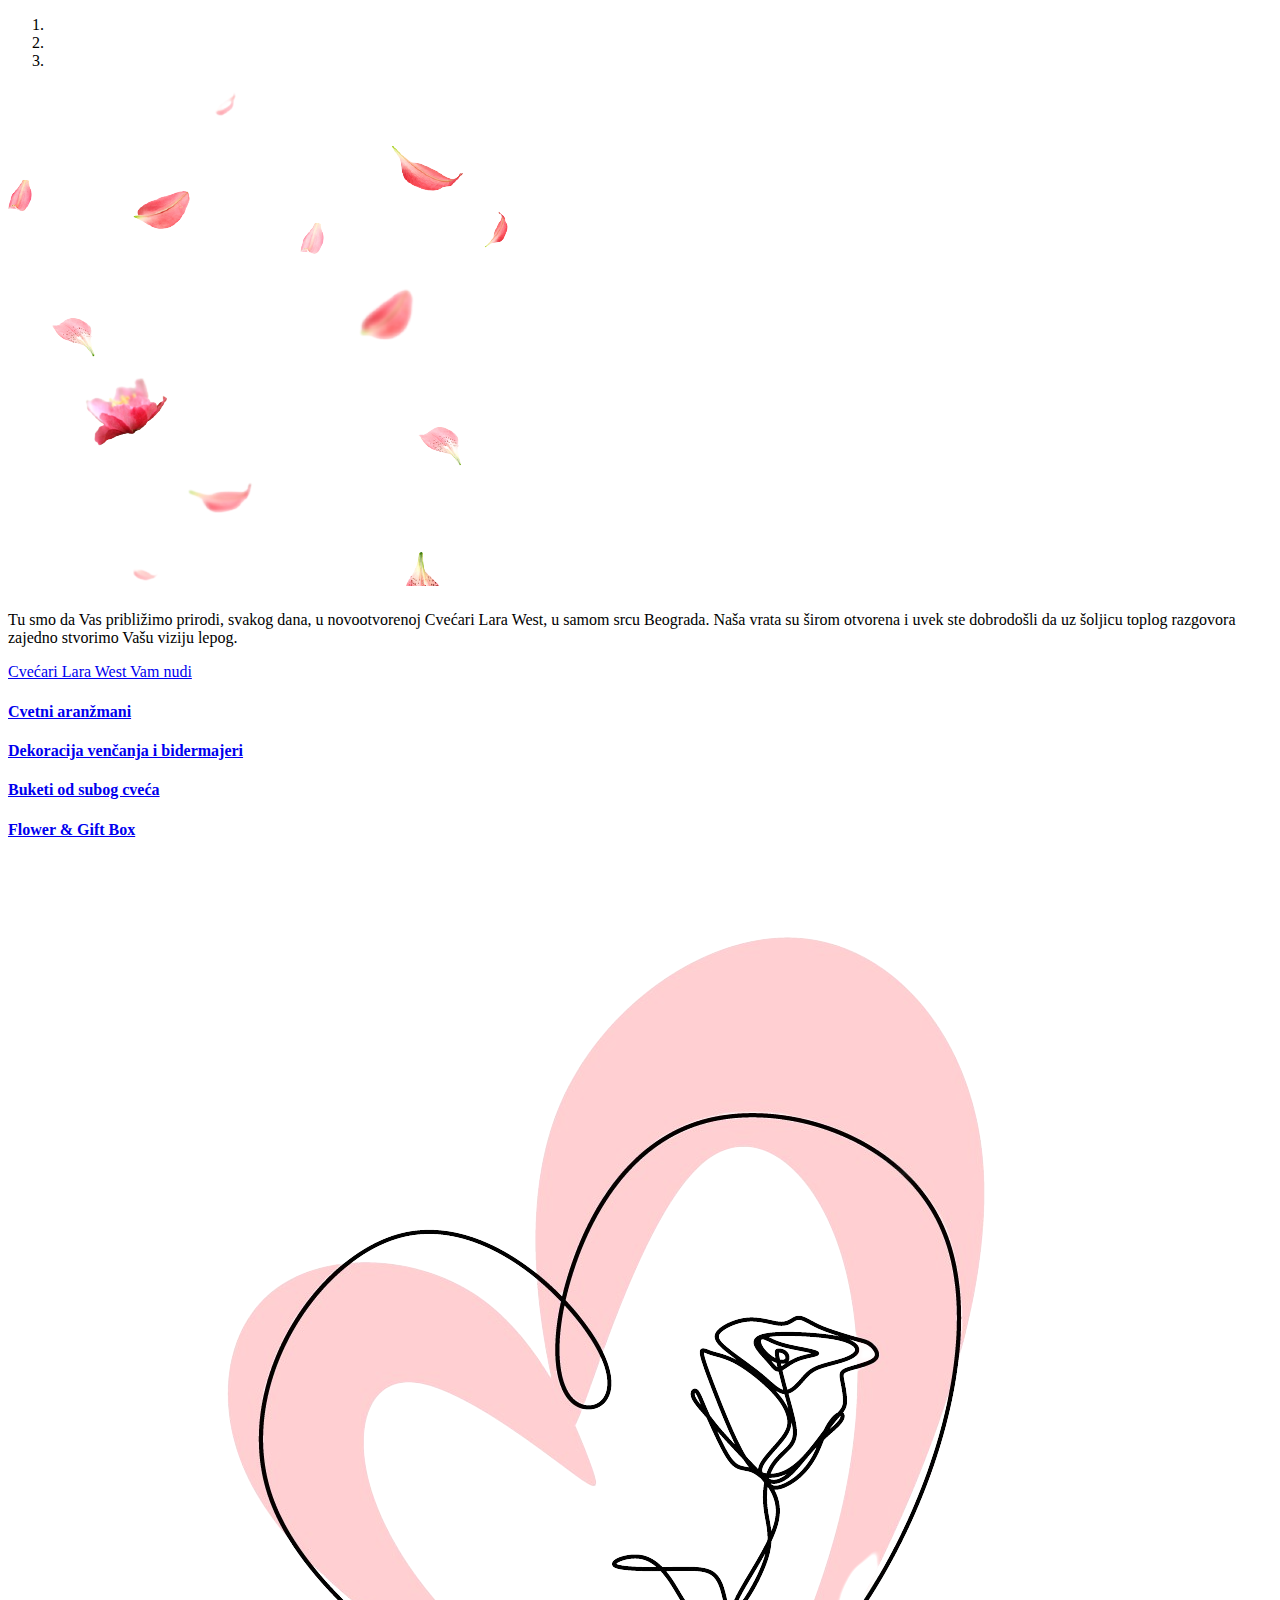
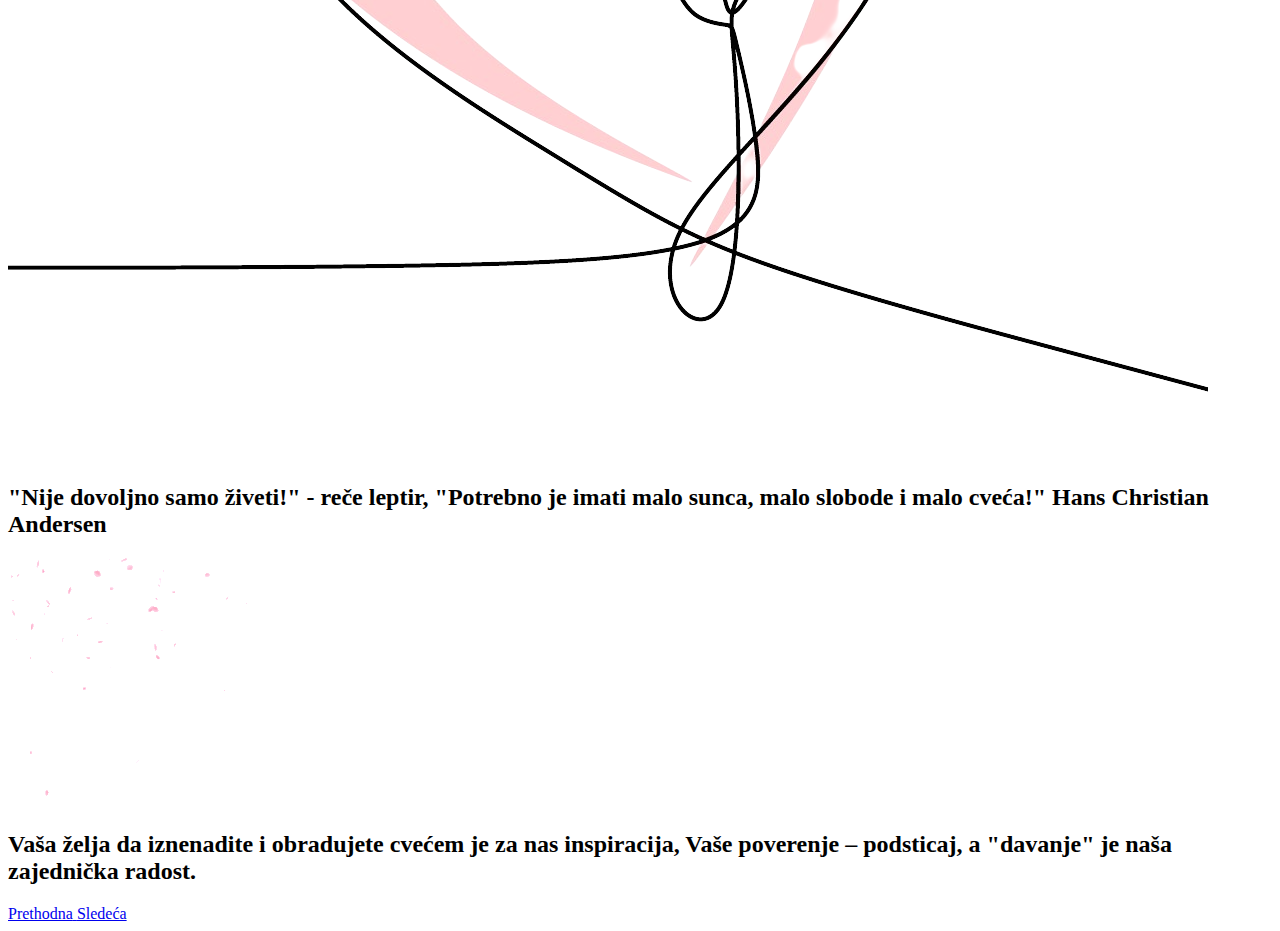
==== commit 4e2b4744: "Add files via upload" ====
--- a/index.html
+++ b/index.html
@@ -21,7 +21,10 @@
 		<!-- Header -->
 		<header class = "container-fluid position-relative px-0 pb-1 pb-lg-0 z-2">
 			<div class = "logo-background position-absolute"></div>
-			<nav id = "navigation-menu" class = "navbar navbar-expand-lg navbar-light"></nav>
+			<nav id = "navigation-menu" class = "navbar navbar-expand-lg navbar-light">
+			</nav>
+			<div id=hamburgerMeni></div>
+			<div class="cleaner"></div>
 		</header>
 		
 		<!-- Slajder -->
